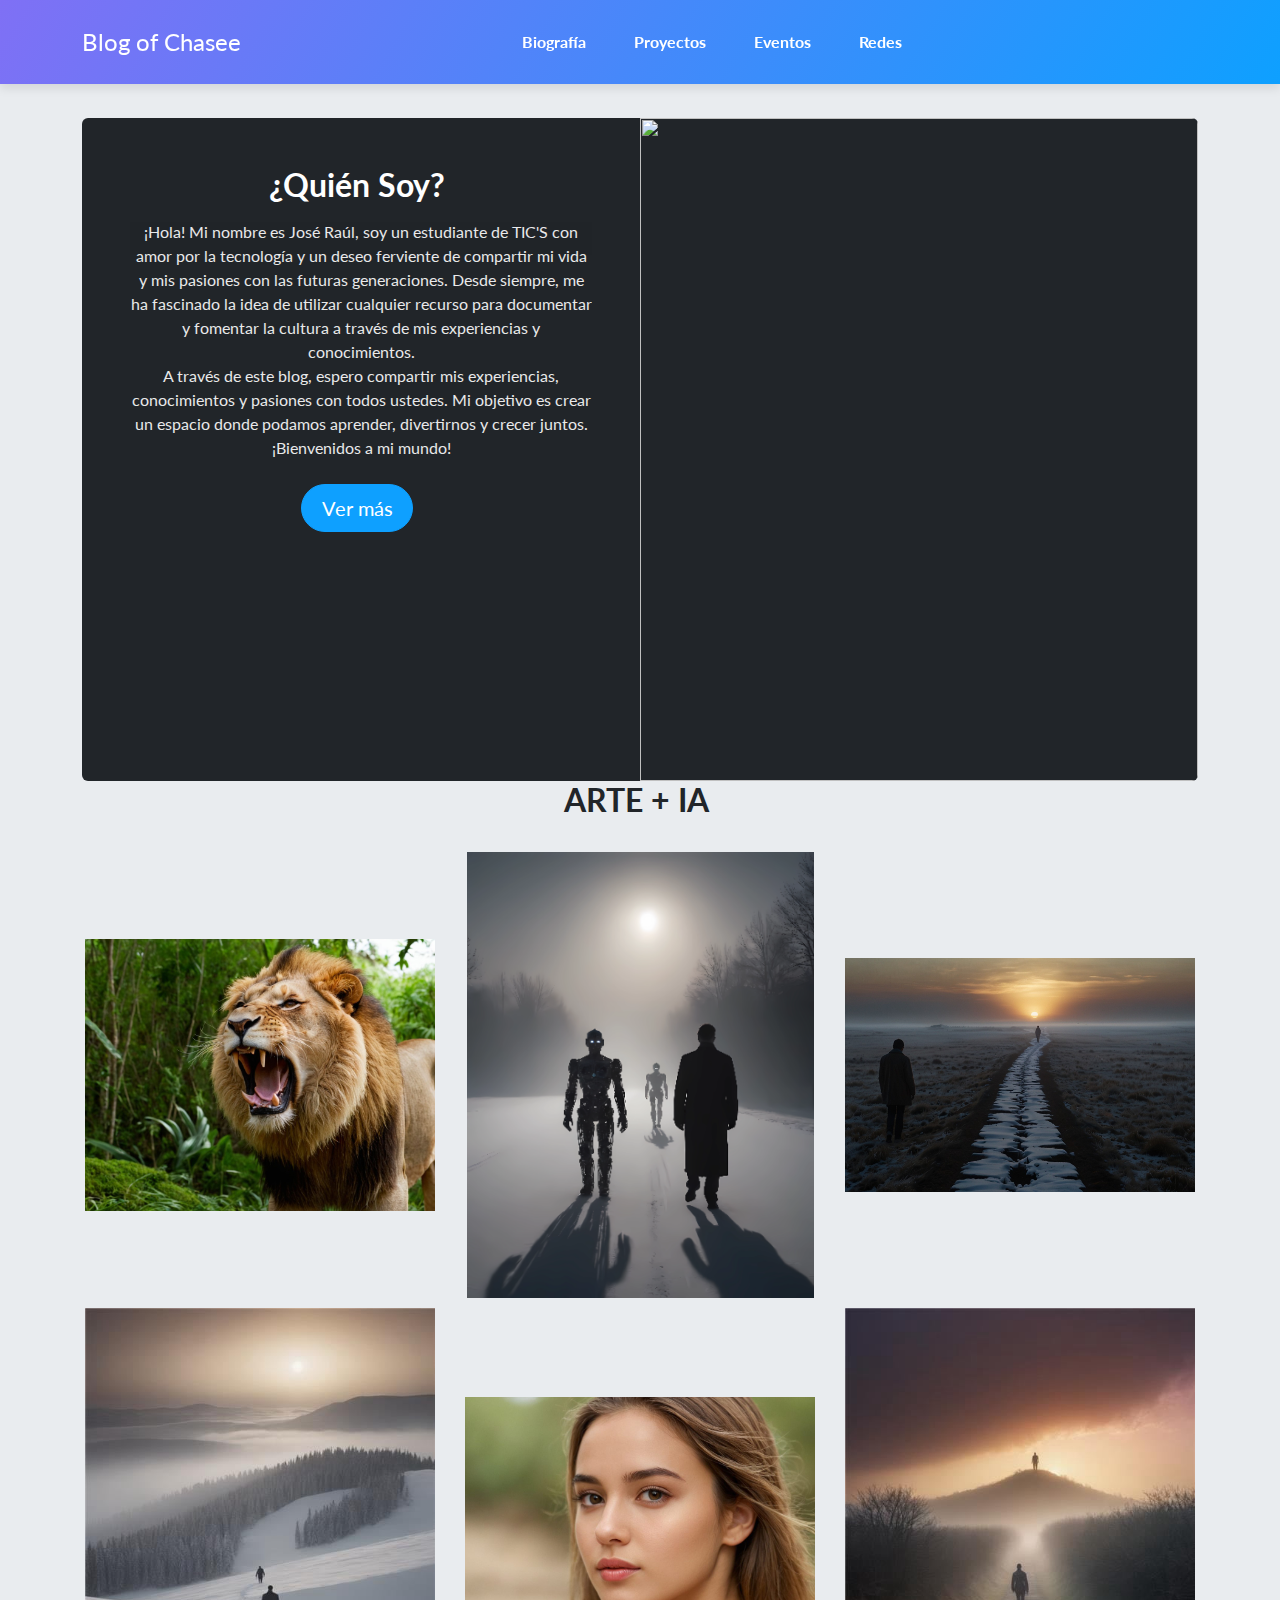
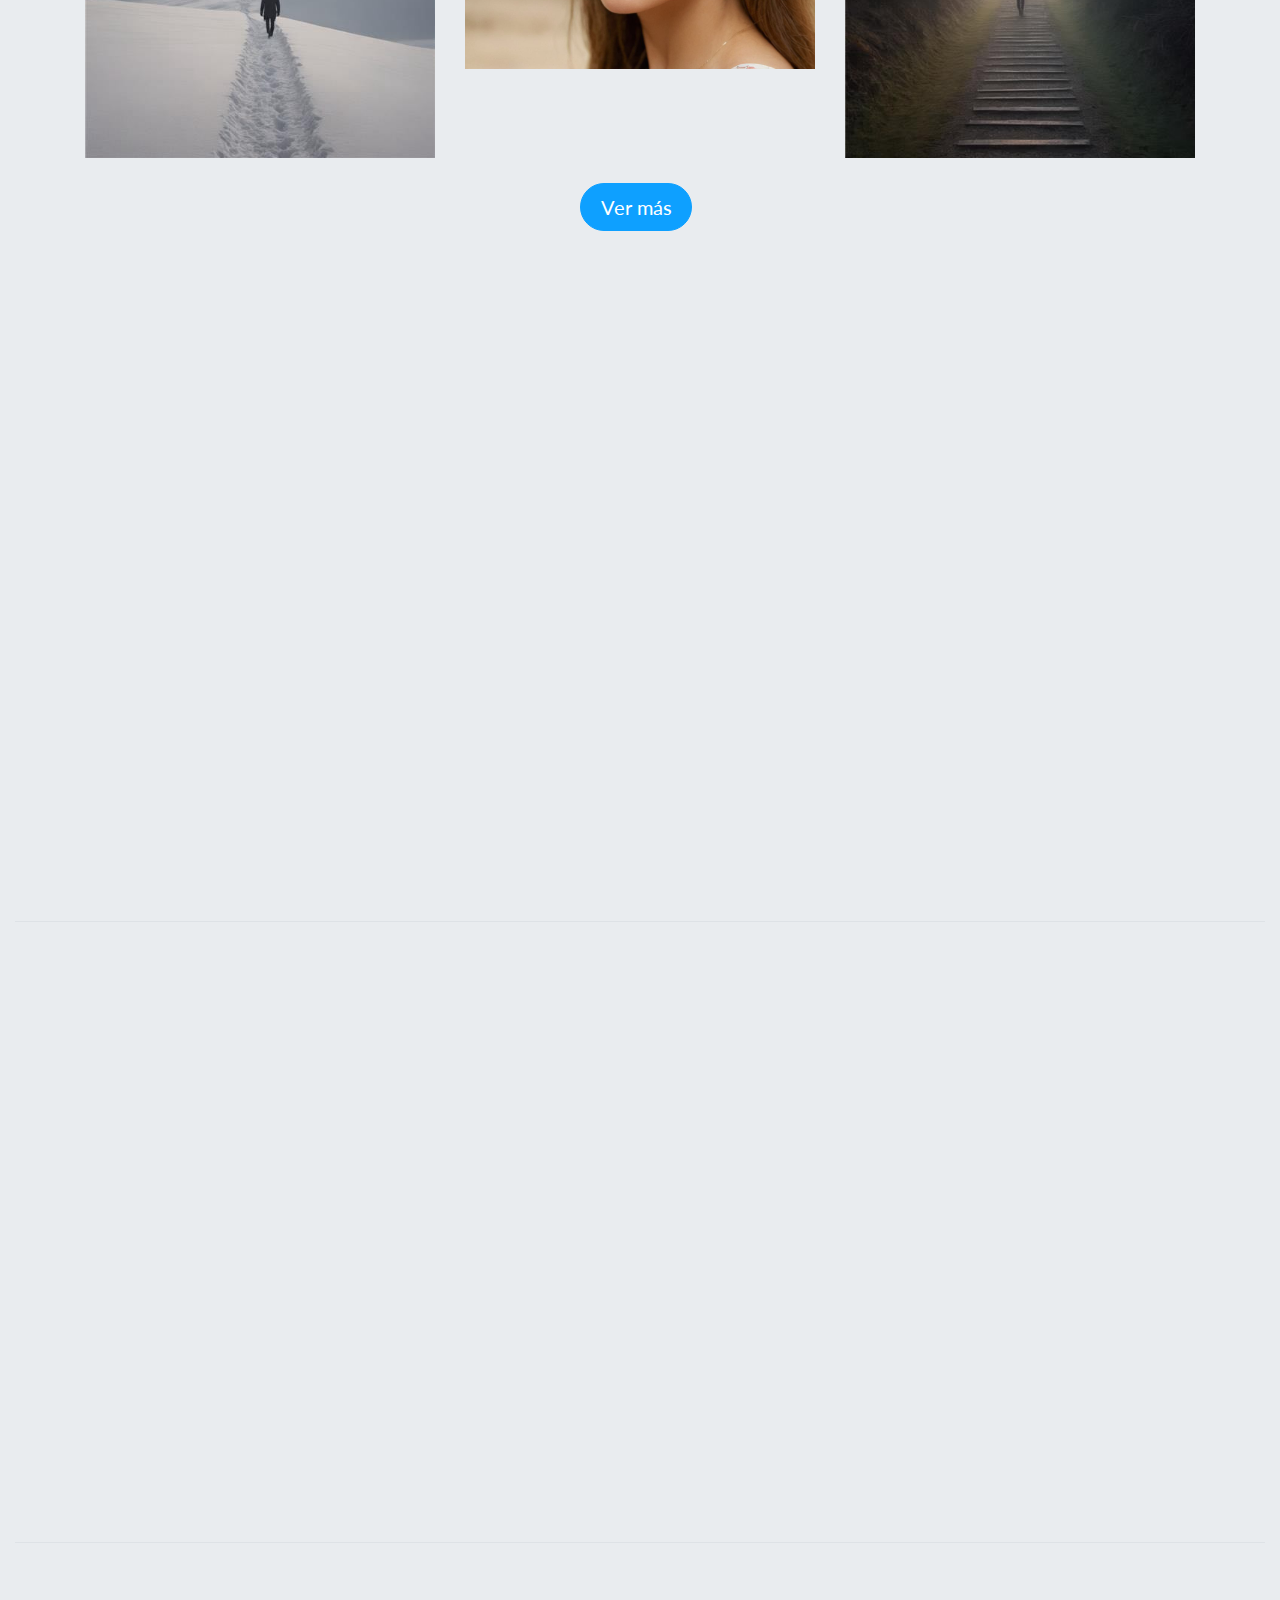
==== index.html @ acd4007b "cambios base" ====
<!DOCTYPE html>
<html data-bs-theme="light" style="--bs-light: #2a6fb4;--bs-light-rgb: 42,111,180;--bs-body-bg: var(--bs-secondary-bg);">

<head>
    <meta charset="utf-8">
    <meta name="viewport" content="width=device-width, initial-scale=1.0, shrink-to-fit=no">
    <title>Blog</title>
    <link rel="stylesheet" href="assets/bootstrap/css/bootstrap.min.css">
    <link rel="stylesheet" href="https://fonts.googleapis.com/css?family=Lato:300,400,700&amp;display=swap">
    <link rel="stylesheet" href="https://fonts.googleapis.com/css?family=ABeeZee&amp;display=swap">
    <link rel="stylesheet" href="assets/fonts/ionicons.min.css">
    <link rel="stylesheet" href="assets/css/bs-theme-overrides.css">
    <link rel="stylesheet" href="assets/css/aos.min.css">
    <link rel="stylesheet" href="assets/css/animate.min.css">
    <link rel="stylesheet" href="https://cdn.jsdelivr.net/gh/fancyapps/fancybox@3.5.2/dist/jquery.fancybox.min.css">
    <link rel="stylesheet" href="assets/css/Banner-Heading-Image-images.css">
    <link rel="stylesheet" href="assets/css/Basic-fancyBox-Gallery-v2.css">
    <link rel="stylesheet" href="assets/css/Bold-BS4-CSS-Image-Slider.css">
    <link rel="stylesheet" href="assets/css/Contact-Details-icons.css">
    <link rel="stylesheet" href="assets/css/pikaday.min.css">
</head>
<!--inicio -->
<body>
    <nav class="navbar navbar-expand-lg fixed-top portfolio-navbar gradient navbar-dark" data-bss-disabled-mobile="true" data-aos="fade-right" data-aos-duration="500" data-aos-delay="50">
        <div class="container"><a class="navbar-brand logo" href="index.html">Blog of Chasee</a><button data-bs-toggle="collapse" class="navbar-toggler" data-bs-target="#navbarNav"><span class="navbar-toggler-icon"></span></button>
            <div class="collapse navbar-collapse" id="navbarNav">
                <ul class="navbar-nav ms-auto">
                    <li class="nav-item"><a class="nav-link" href="index.html">Biografía</a></li>
                    <li class="nav-item"><a class="nav-link active" href="proyectos.html">Proyectos</a></li>
                    <li class="nav-item"><a class="nav-link" href="eventos.html">Eventos</a></li>
                    <li class="nav-item"><a class="nav-link" href="redes.html">Redes</a></li>
                </ul>
            </div>
        </div>
    </nav><!-- Start: Website Banner -->
    <section class="portfolio-block website" style="padding-top: 70px;">
        <!-- Start: Banner Heading Image -->
        <section class="py-4 py-xl-5">
            <div class="container center-content">
                <div class="bg-dark border rounded border-0 border-dark overflow-hidden">
                    <div class="row g-0">
                        <div class="col-md-6">
                            <div class="text-white p-4 p-md-5">
                                <h2 class="fw-bold text-white mb-3">¿Quién Soy?&nbsp;</h2>
                                <p class="mb-4">¡Hola! Mi nombre es José Raúl, soy un estudiante de TIC'S con amor por la tecnología y un deseo ferviente de compartir mi vida y mis pasiones con las futuras generaciones. Desde siempre, me ha fascinado la idea de utilizar cualquier recurso para documentar y fomentar la cultura a través de mis experiencias y conocimientos.<br>A través de este blog, espero compartir mis experiencias, conocimientos y pasiones con todos ustedes. Mi objetivo es crear un espacio donde podamos aprender, divertirnos y crecer juntos. ¡Bienvenidos a mi mundo!</p>
                                <div data-bss-hover-animate="shake" class="my-3 d-flex justify-content-center">
                                    <a class="btn btn-primary btn-lg pulse animated infinite me-2" role="button" href="bio_info.html">Ver más</a>
                                </div>
                            </div>
                        </div>
                        <div class="col-md-6 order-first order-md-last" style="min-height: 250px;"><img class="w-100 h-100 fit-cover" src="assets/img/ARBOL+YO.png" width="468" height="556"></div>
                    </div>
                </div>
            </div>
            <div class="container">
                <h2 class="text-center" style="margin-bottom: 28px;"><strong>ARTE + IA&nbsp;</strong></h2>
            </div>
            <!-- Start: Basic fancyBox Gallery v2 -->
            <div class="container">
                <div class="row fbox3">
                    <div class="col-sm-4 d-flex justify-content-center align-items-center"><a data-fancybox="gallery" data-caption="Leon" href="assets/img/avatars/leon.jpeg"><img class="img-fluid" data-bss-hover-animate="pulse" src="assets/img/avatars/leon.jpeg" alt="Hero Image Travel" width="420" height="327"></a></div>
                    <div class="col-sm-4 d-flex justify-content-center align-items-center"><a data-fancybox="gallery" data-caption="Hero Image Travel" href="assets/img/nature/imagen(1).png"><img class="img-fluid" data-bss-hover-animate="pulse" src="assets/img/nature/imagen(1).png" alt="Hero Image Travel" width="347" height="446"></a></div>
                    <div class="col-sm-4 d-flex justify-content-center align-items-center"><a data-fancybox="gallery" data-caption="Hero Image Travel" href="assets/img/nature/imagen.jpeg"><img class="img-fluid" data-bss-hover-animate="pulse" src="assets/img/nature/imagen.jpeg" alt="Hero Image Travel"></a></div>
                    <div class="col-sm-4 d-flex justify-content-center align-items-center"><a data-fancybox="gallery" data-caption="Hero Image Food" href="assets/img/photo1718400970.jpeg"><img class="img-fluid" data-bss-hover-animate="pulse" src="assets/img/avatars/photo1718400820.jpeg" alt="Hero Image Food" width="420" height="540"></a></div>
                    <div class="col-sm-4 d-flex justify-content-center align-items-center"><a data-fancybox="gallery" data-caption="Hero Image Music" href="assets/img/avatars/photo1718400762.jpeg"><img class="img-fluid" data-bss-hover-animate="pulse" src="assets/img/avatars/photo1718400762.jpeg" alt="Hero Image Music" width="420" height="327"></a></div>
                    <div class="col-sm-4 d-flex justify-content-center align-items-center"><a data-fancybox="gallery" data-caption="Hero Image Photography" href="assets/img/photo1718400970.jpeg"><img class="img-fluid" data-bss-hover-animate="pulse" src="assets/img/photo1718400970.jpeg" alt="Hero Image Photography" width="420" height="540"></a></div>
                </div>
            </div><!-- End: Basic fancyBox Gallery v2 -->
            <div class="text-center" style="margin-top: 20px;">
                <a class="btn btn-primary btn-lg me-2" role="button" data-bss-hover-animate="shake" href="https://www.instagram.com/iaplusart?igsh=MTlndzI5MTUxdTg4bw==">Ver más</a>
            </div>
            <div class="container" data-bss-disabled-mobile="true" data-aos="fade-right" data-aos-duration="500" data-aos-delay="50" style="padding-left: 0px;margin-bottom: 43px;margin-top: 8px;">
                <!-- Start: portfolio heading -->
                <div class="heading">
                    <h2 data-bss-disabled-mobile="true" data-aos="fade-right" data-aos-duration="500" style="padding-bottom: 0px;margin-bottom:66px;">Proyectos</h2>
                </div><!-- End: portfolio heading -->
                <div class="row justify-content-center">
                    <div class="col-12">
                        <ul class="nav justify-content-center" style="padding-left: 0;">
                            <li class="nav-item">
                                <a class="nav-link active" data-bss-disabled-mobile="true" data-aos="fade-right" data-aos-duration="500" data-aos-delay="50" href="construccion.html">UX</a>
                            </li>
                            <li class="nav-item">
                                <a class="nav-link" data-bss-disabled-mobile="true" data-aos="fade-right" data-aos-duration="500" data-aos-delay="100" href="proyectos.html">ALL</a>
                            </li>
                            <li class="nav-item">
                                <a class="nav-link" data-bss-disabled-mobile="true" data-aos="fade-right" data-aos-duration="500" data-aos-delay="150" href="#">Enlace</a>
                            </li>
                            <li class="nav-item">
                                <a class="nav-link" data-bss-disabled-mobile="true" data-aos="fade-right" data-aos-duration="500" data-aos-delay="200" href="#">HACKS</a>
                            </li>
                        </ul>
                    </div>
                </div>
                    <div class="col-12 col-md-9">
                        <div class="row">
                            <div class="col-6 col-lg-4 project-compact-grid">
                                <a href="https://devpost.com/software/connectidoc">
                                    <img class="img-fluid image scale-on-hover" src="assets/img/nature/Connec.jpeg" alt="Connec">
                                </a>
                            </div>
                            <div class="col-6 col-lg-4 project-sidebar-card">
                                <a href="https://www.figma.com/file/3DdO9BLGokVYGcnPQVCC98/CHECKDRIVE-PHONE?type=design&amp;node-id=251-7&amp;mode=design&amp;t=UqUrLLAylhP5iWne-0">
                                    <img class="img-fluid image scale-on-hover" src="assets/img/nature/Captura%20desde%202024-06-13%2011-41-27.png" alt="CHECKDRIVE">
                                </a>
                            </div>
                            <div class="col-6 col-lg-4 project-sidebar-card">
                                <a href="index.html">
                                    <img class="img-fluid image scale-on-hover" src="assets/img/nature/image(3).png" alt="Imagen 3">
                                </a>
                            </div>
                            <div class="col-6 col-lg-4 project-sidebar-card">
                                <a href="#">
                                    <img class="img-fluid image scale-on-hover" src="assets/img/nature/image.png" alt="Imagen">
                                </a>
                            </div>
                            <div class="col-6 col-lg-4 project-sidebar-card">
                                <a href="https://www.instagram.com/iaplusart?igsh=MTlndzI5MTUxdTg4bw==">
                                    <img class="img-fluid image scale-on-hover" src="assets/img/nature/photo1718302614.jpeg" alt="Instagram">
                                </a>
                            </div>
                            <div class="col-6 col-lg-4 project-sidebar-card">
                                <a href="https://www.youtube.com/channel/UCw7ueqrUio4N0t9x06O8-yg">
                                    <img class="img-fluid image scale-on-hover" src="assets/img/nature/Captura%20desde%202024-07-01%2014-47-10.png" alt="YouTube">
                                </a>
                            </div>
                        </div>
                    </div>
                </div>
            </div>
            <footer class="page-footer py-3 border-top" style="margin-top: 10px;">
                <h2 class="text-center" data-bss-disabled-mobile="true" data-aos="fade-right" data-aos-duration="500" data-aos-delay="50">
                    <strong>CERTIFICACIONES&nbsp;&nbsp;</strong>
                </h2>
                <div class="container">
                    <!-- Certificación 1 -->
                    <div class="work-experience">
                        <div class="item mb-4">
                            <div class="row">
                                <div class="col-md-6" data-aos="fade-right" data-aos-duration="500" data-aos-delay="50">
                                    <h3><a href="https://www.coursera.org/professional-certificates/diseno-de-experiencia-del-usuario-ux-de-google">User Experience Design (UX) Google</a></h3>
                                    <span class="badge rounded-pill bg-success pulse animated infinite" style="background: linear-gradient(#f9d616 57%, white 100%); font-size: 27px;">
                                        <a href="https://error404chasse.netlify.app" style="color: white;">Certificado</a>
                                    </span>
                                </div>
                                <div class="col-md-6" data-aos="fade-right" data-aos-duration="500" data-aos-delay="100">
                                    <span class="text-muted period">En proceso</span>
                                </div>
                            </div>
                        </div>
                    </div>
            
                    <!-- Certificación 2 -->
                    <div class="work-experience">
                        <div class="item mb-4">
                            <div class="row">
                                <div class="col-md-6" data-aos="fade-right" data-aos-duration="500" data-aos-delay="100">
                                    <h3><a href="https://mvp.microsoft.com/studentambassadors">Microsoft Learn Student Ambassadors</a></h3>
                                    <span class="badge rounded-pill bg-success pulse animated infinite" style="background: linear-gradient(#f9d616 57%, white 100%); font-size: 27px;">
                                        <a href="https://error404chasse.netlify.app" style="color: white;">Certificado</a>
                                    </span>
                                </div>
                                <div class="col-md-6" data-aos="fade-right" data-aos-duration="500" data-aos-delay="150">
                                    <span class="text-muted period">En proceso</span>
                                </div>
                            </div>
                        </div>
                    </div>
            
                    <!-- Certificación 3 -->
                    <div class="work-experience">
                        <div class="item mb-4">
                            <div class="row">
                                <div class="col-md-6" data-aos="fade-right" data-aos-duration="500" data-aos-delay="150">
                                    <h3><a href="Vive.html" style="color: black;">Inteligencia + Arte</a></h3>
                                    <span class="badge rounded-pill bg-success pulse animated infinite" style="background: linear-gradient(#f96302 57%, #f9603a 57%, white 100%); font-size: 27px;">
                                        <a href="#" style="color: white;">Certificado</a>
                                    </span>
                                </div>
                                <div class="col-md-6" data-aos="fade-right" data-aos-duration="500" data-aos-delay="200">
                                    <span class="text-muted period">En camino</span>
                                </div>
                            </div>
                        </div>
                    </div>
            
                    <!-- Educación -->
                    <div class="education">
                        <div class="item mb-4">
                            <div class="row">
                                <div class="col-md-6" data-aos="fade-right" data-aos-duration="500" data-aos-delay="200">
                                    <h3><a href="https://error404chasse.netlify.app" style="color: black;">Curso Práctico de ANN</a></h3>
                                    <span class="badge rounded-pill bg-success pulse animated infinite" style="background: linear-gradient(#f96302 57%, #f9603a 57%, white 100%); font-size: 27px;">
                                        <a href="https://error404chasse.netlify.app" style="color: white;">Certificado</a>
                                    </span>
                                </div>
                                <div class="col-md-6" data-aos="fade-right" data-aos-duration="500" data-aos-delay="250">
                                    <span class="text-muted period">En camino</span>
                                </div>
                            </div>
                        </div>
            
                        <!-- Curso finalizado -->
                        <div class="item mb-4">
                            <div class="row">
                                <div class="col-md-6" data-aos="fade-right" data-aos-duration="500" data-aos-delay="250">
                                    <h3><a href="https://error404chasse.netlify.app" style="color: black;">Principios de Programación Alura Latam</a></h3>
                                    <span class="badge rounded-pill bg-success pulse animated infinite" style="background: linear-gradient(#009977 57%, white 100%); font-size: 27px;">
                                        <a href="#" style="color: white;">Certificado</a>
                                    </span>
                                </div>
                                <div class="col-md-6" data-aos="fade-right" data-aos-duration="500" data-aos-delay="300">
                                    <span class="text-muted period">Concluido</span>
                                </div>
                            </div>
                        </div>
                    </div>
                </div>
                <footer class="page-footer py-3 border-top">
                    <div class="container my-4" data-aos="fade" data-aos-duration="200" data-aos-delay="50">
                        <div class="links">
                            <a data-aos="fade-down" data-aos-duration="200" data-aos-delay="50" href="index.html">Sobre mí</a>
                            <a data-aos="fade-down" data-aos-duration="250" data-aos-delay="100" href="bio_info.html">Contáctame</a>
                            <a data-aos="fade-down" data-aos-duration="300" data-aos-delay="150" href="proyectos.html">Proyectos</a>
                        </div>
                        <div class="social-icons">
                            <a class="me-3" href="https://www.facebook.com/profile.php?id=61554865336016&mibextid=LQQJ4d"><i class="icon ion-social-facebook"></i></a>
                            <a class="me-3" href="https://www.instagram.com/joseraul__?igsh=MTJjY3NqOG04ZWRveQ%3D%3D&utm_source=qr"><i class="icon ion-social-instagram-outline"></i></a>
                            <a class="me-3" href="https://www.linkedin.com/in/jos%C3%A9-ra%C3%BAl-programador?utm_source=share&utm_campaign=share_via&utm_content=profile&utm_medium=ios_app"><i class="icon ion-social-linkedin-outline"></i></a>
                        </div>
                    </div>
                </footer>    
        </section><!-- End: Banner Heading Image -->
        <script src="assets/bootstrap/js/bootstrap.min.js"></script>
        <script src="assets/js/aos.min.js"></script>
        <script src="assets/js/bs-init.js"></script>
        <script src="https://cdn.jsdelivr.net/gh/fancyapps/fancybox@3.5.2/dist/jquery.fancybox.min.js" defer></script>
        <script src="assets/js/theme.js"></script>
</body>

</html>
---- assets/css/bs-theme-overrides.css ----
:root, [data-bs-theme=light] {
  --bs-focus-ring-opacity: 0;
}
---- assets/css/Banner-Heading-Image-images.css ----
.fit-cover {
  object-fit: cover;
}

.center-content {
  display: flex;
  justify-content: center;
  align-items: center;
  flex-direction: column;
  text-align: center;
}

.navbar-nav {
  justify-content: center;
  width: 100%;
}

.portfolio-block {
  padding: 0 15px;
  margin: 0 auto;
}

.fbox3 .col-sm-4 {
  padding: 15px;
}

.project-sidebar-card,
.project-compact-grid {
  margin-bottom: 20px;
}
.social-icons a {
  display: flex;
  justify-content: center;
  align-items: center;
  width: 40px; /* Ajusta según sea necesario */
  height: 40px; /* Ajusta según sea necesario */
  border-radius: 50%; /* Círculo */
  background-color: rgba(0, 126, 252, 0.1); /* Fondo opcional */
  margin: 0 5px; /* Espaciado entre íconos */
}

.social-icons a:hover {
  background-color: rgba(0, 126, 252, 0.2); /* Efecto hover opcional */
}

.work-experience .row {
  display: flex;
  justify-content: center;
  align-items: center;
}

footer .links a {
  margin: 0 10px;
}

.avatar {
  background-position: center;
  background-size: cover;
  width: 100px;
  height: 100px;
  margin: 10px auto;
}

@media (min-width: 768px) {
  .center-content {
      flex-direction: row;
  }

  .work-experience .row {
      flex-direction: row;
  }
}
---- assets/css/Bold-BS4-CSS-Image-Slider.css ----
* {
  margin: 0;
  padding: 0;
}

.accordian {
  width: 805px;
  height: 320px;
  overflow: hidden;
  margin: 100px auto;
  box-shadow: 0 0 10px 1px rgba(0, 0, 0, 0.35);
  -webkit-box-shadow: 0 0 10px 1px rgba(0, 0, 0, 0.35);
  -moz-box-shadow: 0 0 10px 1px rgba(0, 0, 0, 0.35);
}

.accordian ul {
  width: 1200px;
}

.accordian li {
  position: relative;
  display: block;
  width: 160px;
  float: left;
  border-left: 1px solid #888;
  box-shadow: 0 0 25px 10px rgba(0, 0, 0, 0.5);
  -webkit-box-shadow: 0 0 25px 10px rgba(0, 0, 0, 0.5);
  -moz-box-shadow: 0 0 25px 10px rgba(0, 0, 0, 0.5);
  transition: all 0.5s;
  -webkit-transition: all 0.5s;
  -moz-transition: all 0.5s;
}

.accordian ul:hover li {
  width: 40px;
}

.accordian ul li:hover {
  width: 640px;
}

.accordian li img {
  display: block;
}

.image_title {
  background: rgba(0, 0, 0, 0.4);
  position: absolute;
  left: 0;
  bottom: 0;
  width: 640px;
  height: 60px;
}
---- assets/css/Contact-Details-icons.css ----
.bs-icon {
  --bs-icon-size: .75rem;
  display: flex;
  flex-shrink: 0;
  justify-content: center;
  align-items: center;
  font-size: var(--bs-icon-size);
  width: calc(var(--bs-icon-size) * 2);
  height: calc(var(--bs-icon-size) * 2);
  color: var(--bs-primary);
}

.bs-icon-xs {
  --bs-icon-size: 1rem;
  width: calc(var(--bs-icon-size) * 1.5);
  height: calc(var(--bs-icon-size) * 1.5);
}

.bs-icon-sm {
  --bs-icon-size: 1rem;
}

.bs-icon-md {
  --bs-icon-size: 1.5rem;
}

.bs-icon-lg {
  --bs-icon-size: 2rem;
}

.bs-icon-xl {
  --bs-icon-size: 2.5rem;
}

.bs-icon.bs-icon-primary {
  color: var(--bs-white);
  background: var(--bs-primary);
}

.bs-icon.bs-icon-primary-light {
  color: var(--bs-primary);
  background: rgba(var(--bs-primary-rgb), .2);
}

.bs-icon.bs-icon-semi-white {
  color: var(--bs-primary);
  background: rgba(255, 255, 255, .5);
}

.bs-icon.bs-icon-rounded {
  border-radius: .5rem;
}

.bs-icon.bs-icon-circle {
  border-radius: 50%;
}
---- assets/css/pikaday.min.css ----
/* !
 * Pikaday
 * Copyright © 2014 David Bushell | BSD & MIT license | http://dbushell.com/ */

.pika-single {
  z-index: 9999;
  display: block;
  position: relative;
  color: #333;
  background: #fff;
  border: 1px solid #ccc;
  border-bottom-color: #bbb;
  font-family: "Helvetica Neue",Helvetica,Arial,sans-serif;
}

.pika-single:after, .pika-single:before {
  content: " ";
  display: table;
}

.pika-single:after {
  clear: both;
}

.pika-single.is-hidden {
  display: none;
}

.pika-single.is-bound {
  position: absolute;
  box-shadow: 0 5px 15px -5px rgba(0,0,0,.5);
}

.pika-lendar {
  float: left;
  width: 240px;
  margin: 8px;
}

.pika-title {
  position: relative;
  text-align: center;
}

.pika-label {
  display: inline-block;
  position: relative;
  z-index: 9999;
  overflow: hidden;
  margin: 0;
  padding: 5px 3px;
  font-size: 14px;
  line-height: 20px;
  font-weight: 700;
  background-color: #fff;
}

.pika-title select {
  cursor: pointer;
  position: absolute;
  z-index: 9998;
  margin: 0;
  left: 0;
  top: 5px;
  opacity: 0;
}

.pika-next, .pika-prev {
  display: block;
  cursor: pointer;
  position: relative;
  outline: 0;
  border: 0;
  padding: 0;
  width: 20px;
  height: 30px;
  text-indent: 20px;
  white-space: nowrap;
  overflow: hidden;
  background-color: transparent;
  background-position: center center;
  background-repeat: no-repeat;
  background-size: 75% 75%;
  opacity: .5;
}

.pika-next:hover, .pika-prev:hover {
  opacity: 1;
}

.is-rtl .pika-next, .pika-prev {
  float: left;
  background-image: url([data-uri]);
}

.is-rtl .pika-prev, .pika-next {
  float: right;
  background-image: url([data-uri]);
}

.pika-next.is-disabled, .pika-prev.is-disabled {
  cursor: default;
  opacity: .2;
}

.pika-select {
  display: inline-block;
}

.pika-table {
  width: 100%;
  border-collapse: collapse;
  border-spacing: 0;
  border: 0;
}

.pika-table td, .pika-table th {
  width: 14.285714285714286%;
  padding: 0;
}

.pika-table th {
  color: #999;
  font-size: 12px;
  line-height: 25px;
  font-weight: 700;
  text-align: center;
}

.pika-button {
  cursor: pointer;
  display: block;
  box-sizing: border-box;
  -moz-box-sizing: border-box;
  outline: 0;
  border: 0;
  margin: 0;
  width: 100%;
  padding: 5px;
  color: #666;
  font-size: 12px;
  line-height: 15px;
  text-align: right;
  background: #f5f5f5;
}

.pika-week {
  font-size: 11px;
  color: #999;
}

.is-today .pika-button {
  color: #3af;
  font-weight: 700;
}

.has-event .pika-button, .is-selected .pika-button {
  color: #fff;
  font-weight: 700;
  background: #3af;
  box-shadow: inset 0 1px 3px #178fe5;
  border-radius: 3px;
}

.has-event .pika-button {
  background: #005da9;
  box-shadow: inset 0 1px 3px #0076c9;
}

.is-disabled .pika-button, .is-inrange .pika-button {
  background: #d5e9f7;
}

.is-startrange .pika-button {
  color: #fff;
  background: #6cb31d;
  box-shadow: none;
  border-radius: 3px;
}

.is-endrange .pika-button {
  color: #fff;
  background: #3af;
  box-shadow: none;
  border-radius: 3px;
}

.is-disabled .pika-button {
  pointer-events: none;
  cursor: default;
  color: #999;
  opacity: .3;
}

.is-outside-current-month .pika-button {
  color: #999;
  opacity: .3;
}

.is-selection-disabled {
  pointer-events: none;
  cursor: default;
}

.pika-button:hover, .pika-row.pick-whole-week:hover .pika-button {
  color: #fff;
  background: #ff8000;
  box-shadow: none;
  border-radius: 3px;
}

.pika-table abbr {
  border-bottom: none;
  cursor: help;
}

/* # sourceMappingURL=pikaday.min.css.map */

.page-footer .links a {
  font-size: 1.2rem;
}

.portfolio-block.cv .group .item {
  border-bottom: 1px solid var(--bs-dark-bg-subtle);
}
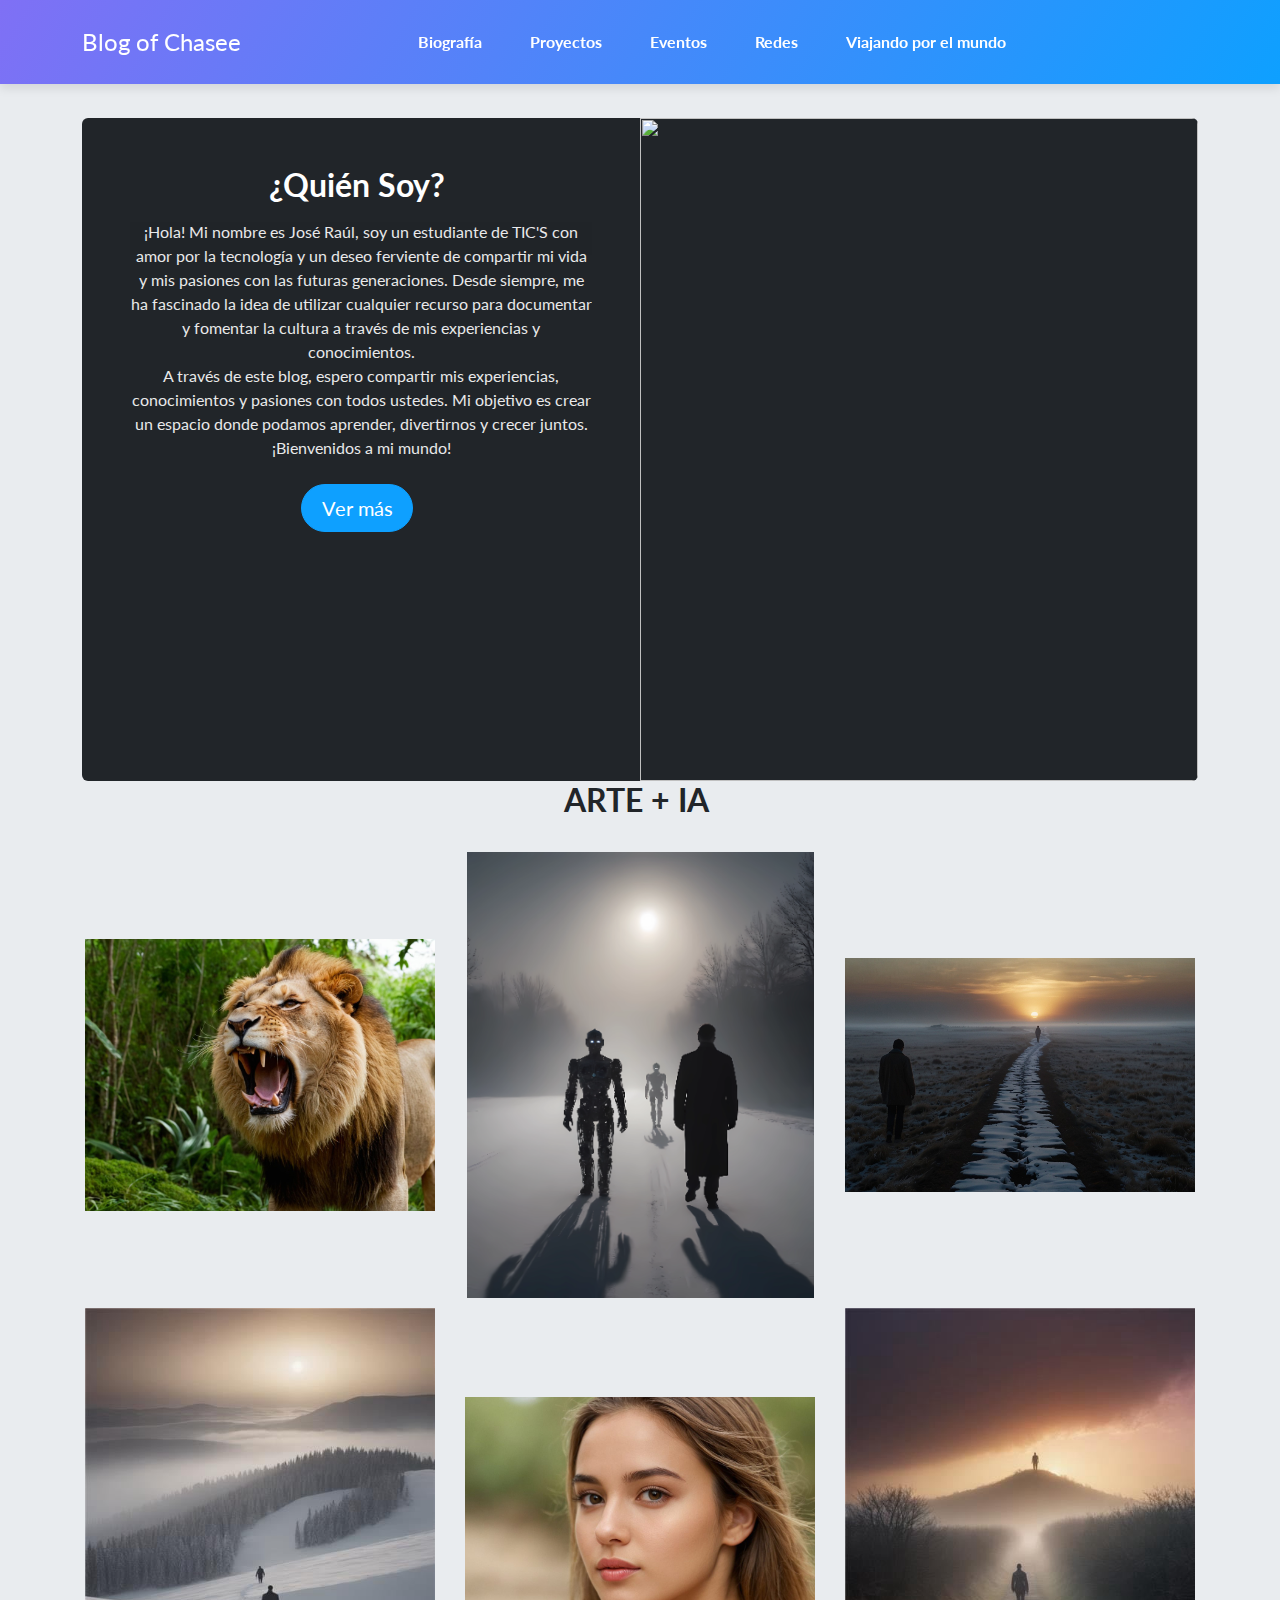
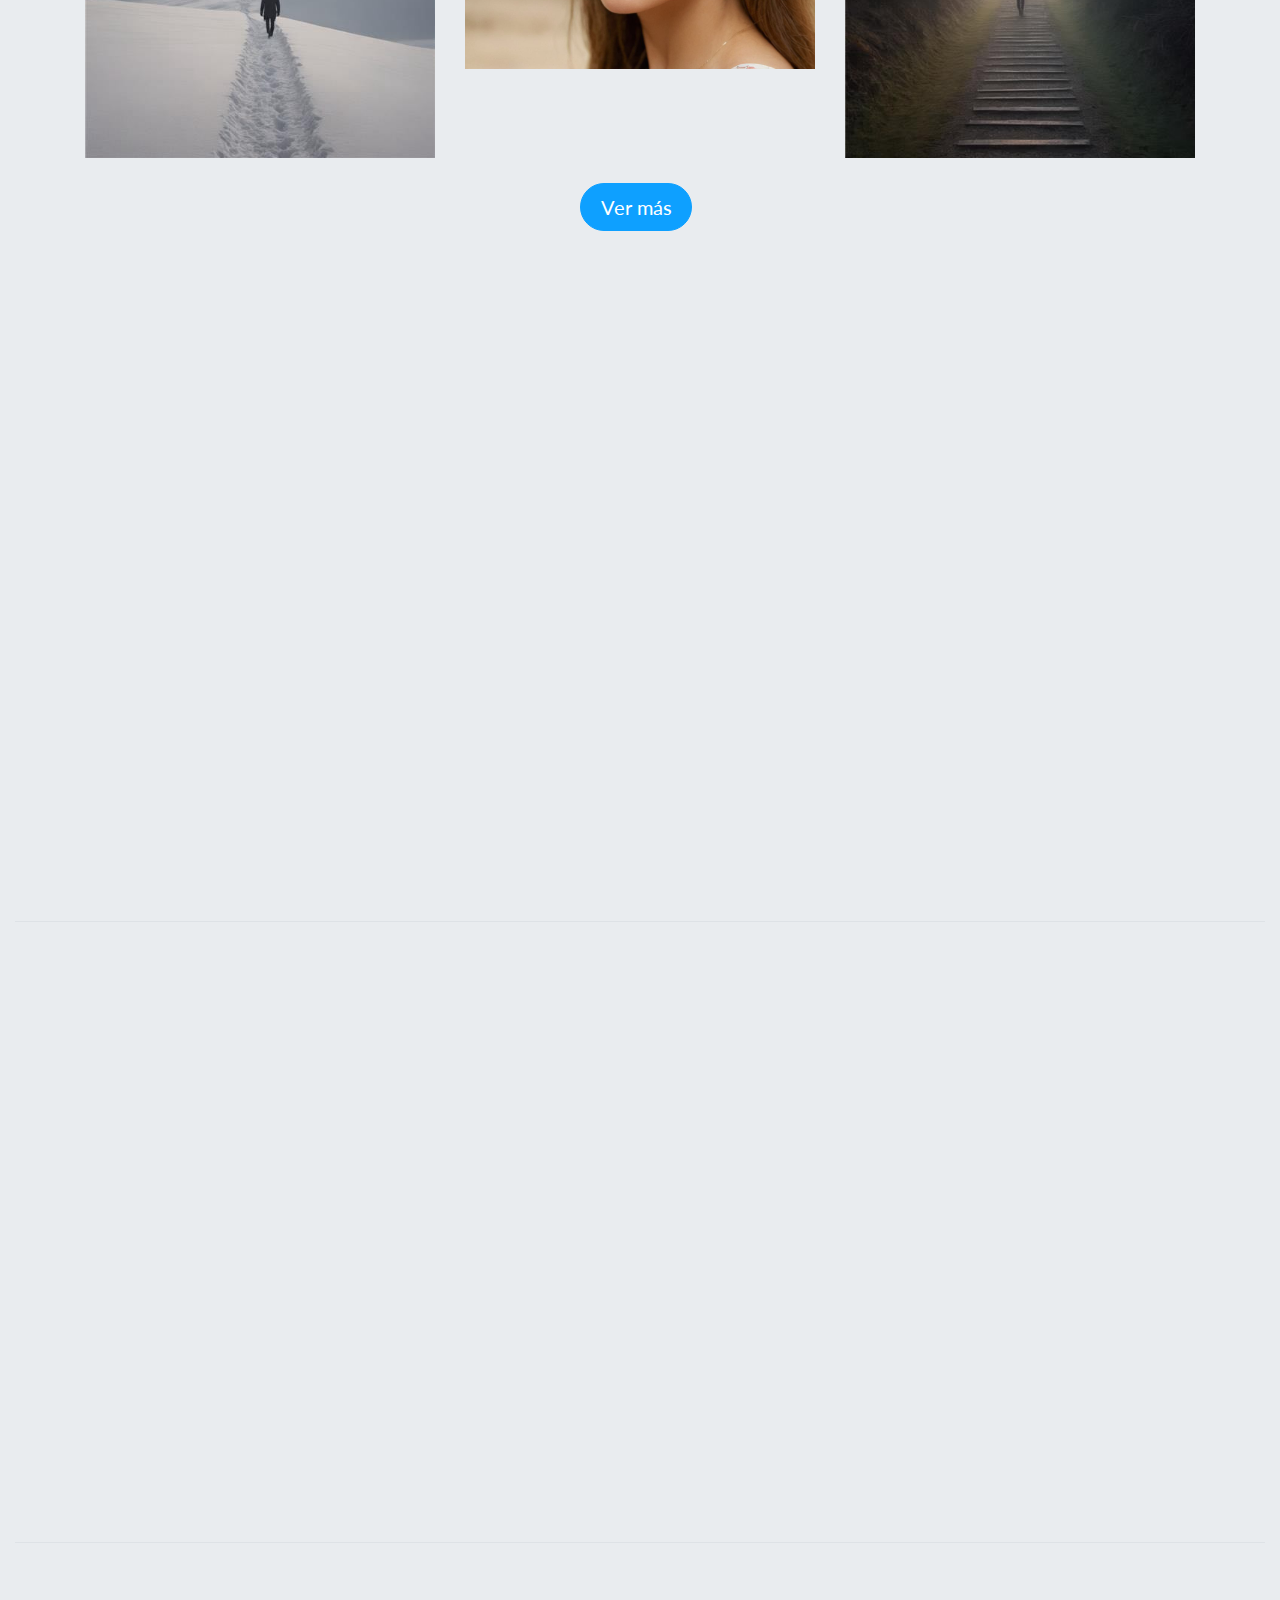
==== commit 67054fe0: "FOTOS PENDIENTES" ====
--- a/index.html
+++ b/index.html
@@ -21,8 +21,25 @@
 </head>
 <!--inicio -->
 <body>
-    <nav class="navbar navbar-expand-lg fixed-top portfolio-navbar gradient navbar-dark" data-bss-disabled-mobile="true" data-aos="fade-right" data-aos-duration="500" data-aos-delay="50">
-        <div class="container"><a class="navbar-brand logo" href="index.html">Blog of Chasee</a><button data-bs-toggle="collapse" class="navbar-toggler" data-bs-target="#navbarNav"><span class="navbar-toggler-icon"></span></button>
+    <nav class="navbar navbar-expand-lg fixed-top portfolio-navbar gradient navbar-dark" data-aos="fade-right" data-aos-duration="500" data-aos-delay="50">
+		<div class="container">
+			<a class="navbar-brand logo" href="index.html">Blog of Chasee</a>
+			<button class="navbar-toggler" data-bs-toggle="collapse" data-bs-target="#navbarNav">
+				<span class="navbar-toggler-icon"></span>
+			</button>
+			<div class="collapse navbar-collapse" id="navbarNav">
+				<ul class="navbar-nav ms-auto">
+					<li class="nav-item"><a class="nav-link" href="index.html">Biografía</a></li>
+					<li class="nav-item"><a class="nav-link" href="proyectos.html">Proyectos</a></li>
+					<li class="nav-item"><a class="nav-link" href="eventos.html">Eventos</a></li>
+					<li class="nav-item"><a class="nav-link active" href="redes.html">Redes</a></li>
+                    <li class="nav-item"><a class="nav-link active" href="viaje.html">Viajando por el mundo</a></li>
+
+				</ul>
+			</div>
+		</div>
+	</nav>
+    
             <div class="collapse navbar-collapse" id="navbarNav">
                 <ul class="navbar-nav ms-auto">
                     <li class="nav-item"><a class="nav-link" href="index.html">Biografía</a></li>
@@ -236,6 +253,5 @@
         <script src="assets/js/bs-init.js"></script>
         <script src="https://cdn.jsdelivr.net/gh/fancyapps/fancybox@3.5.2/dist/jquery.fancybox.min.js" defer></script>
         <script src="assets/js/theme.js"></script>
-</body>
-
-</html>+    </body>
+    </html>
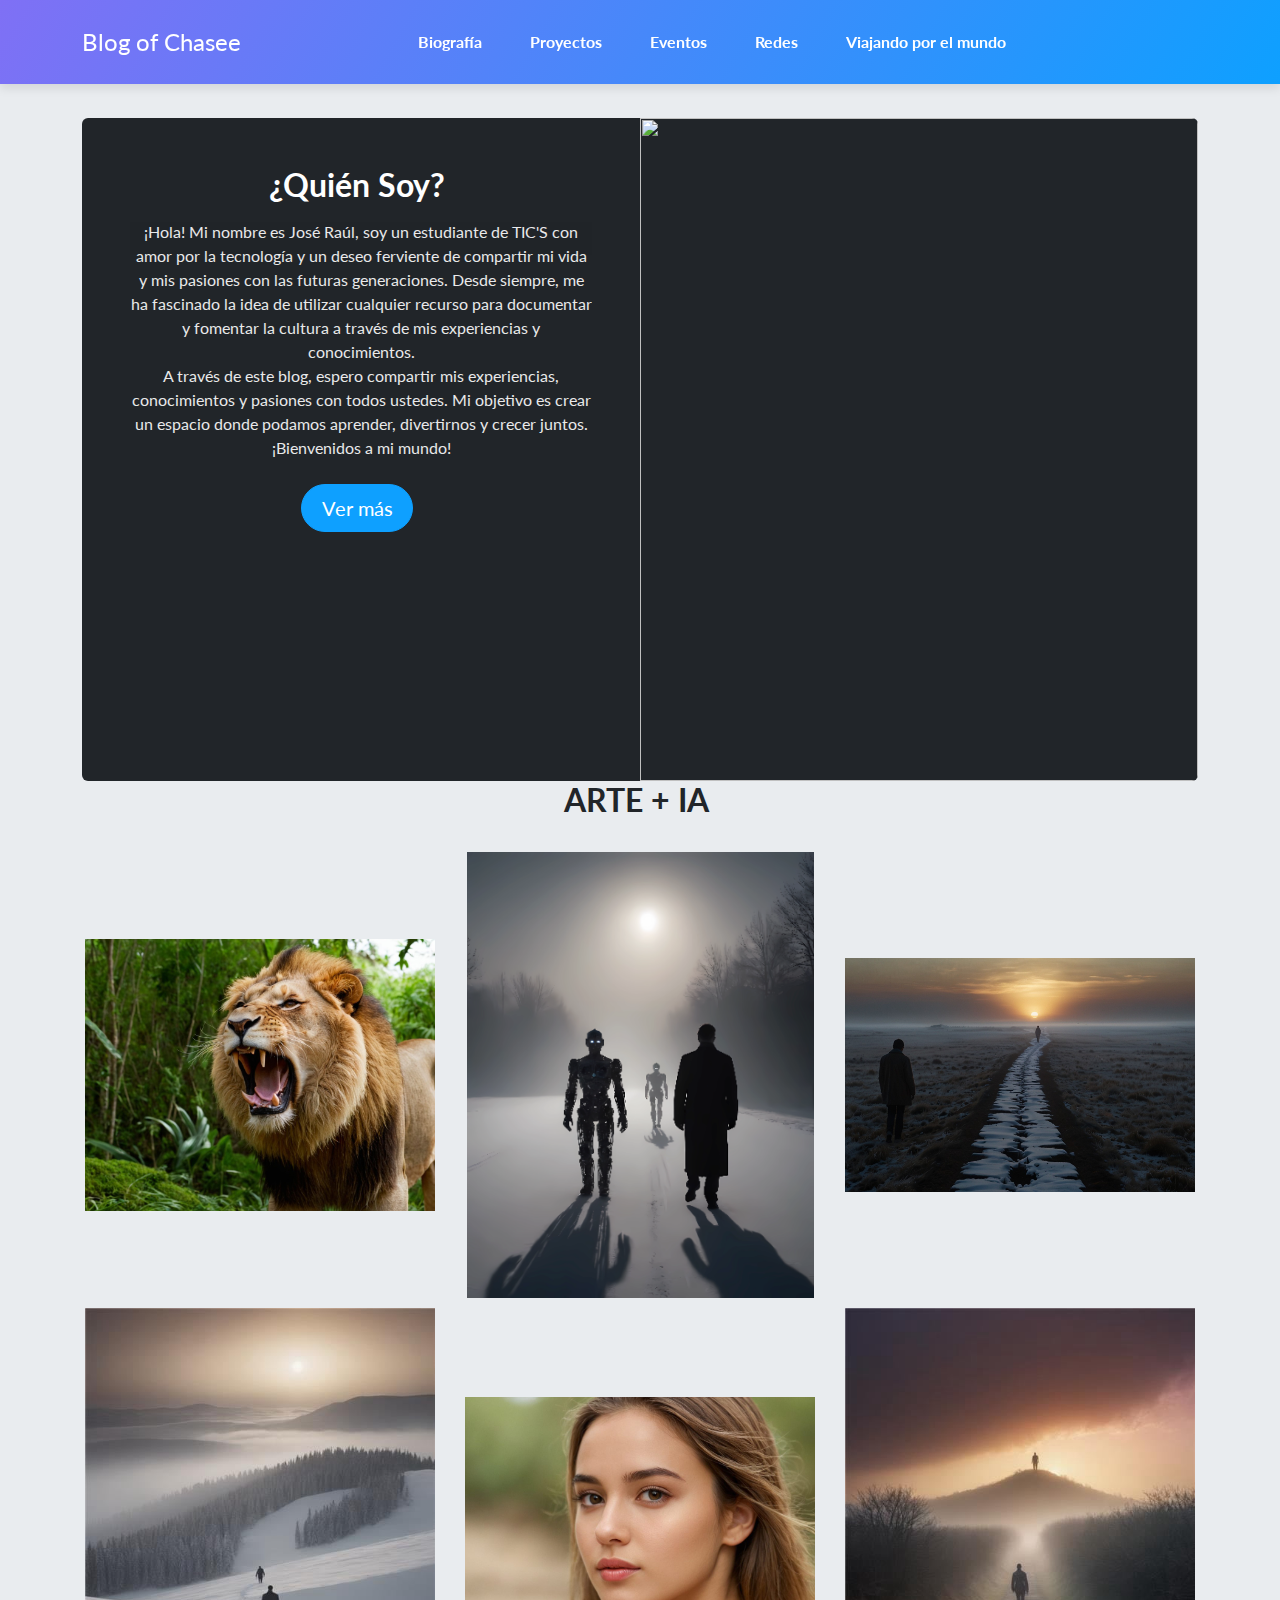
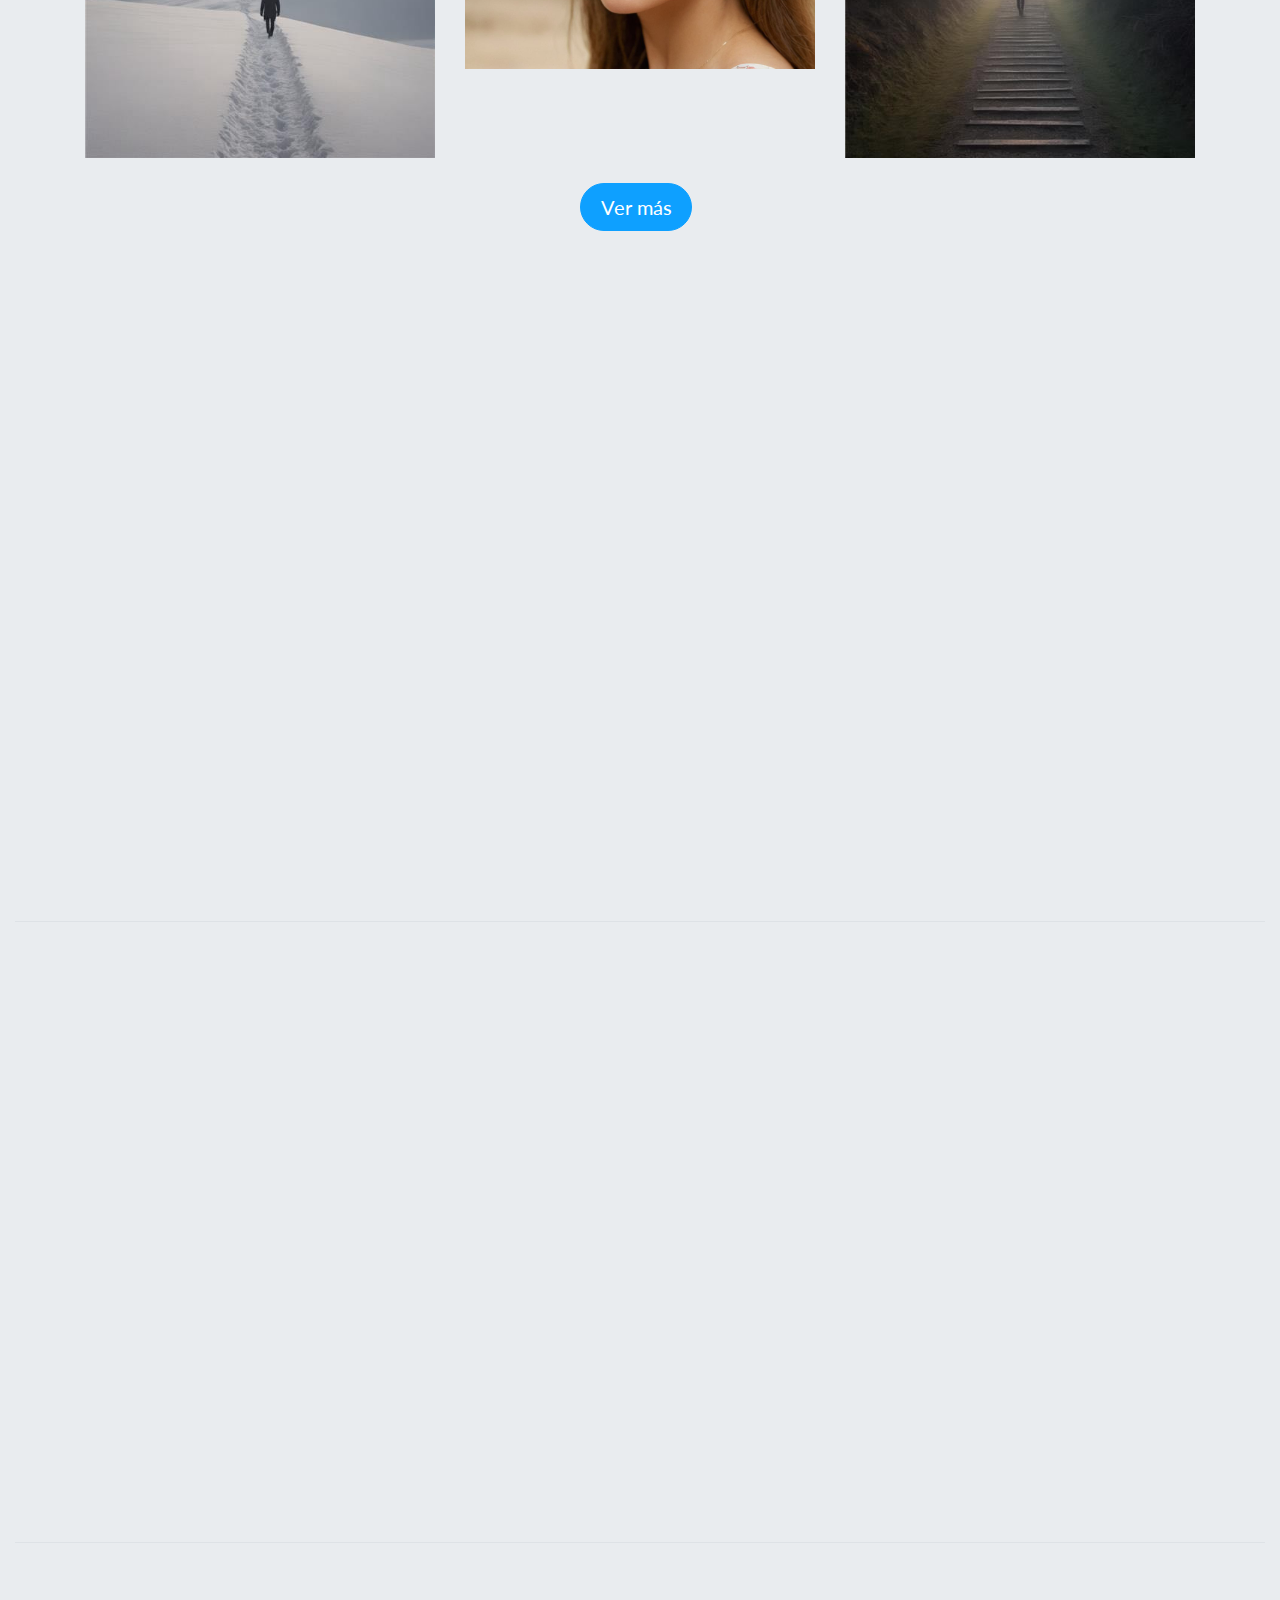
==== commit 73f34e17: "actual" ====
--- a/index.html
+++ b/index.html
@@ -33,7 +33,7 @@
 					<li class="nav-item"><a class="nav-link" href="proyectos.html">Proyectos</a></li>
 					<li class="nav-item"><a class="nav-link" href="eventos.html">Eventos</a></li>
 					<li class="nav-item"><a class="nav-link active" href="redes.html">Redes</a></li>
-                    <li class="nav-item"><a class="nav-link active" href="viaje.html">Viajando por el mundo</a></li>
+                    <li class="nav-item"><a class="nav-link active" href="https://pagehold.netlify.app">Viajando por el mundo</a></li>
 
 				</ul>
 			</div>
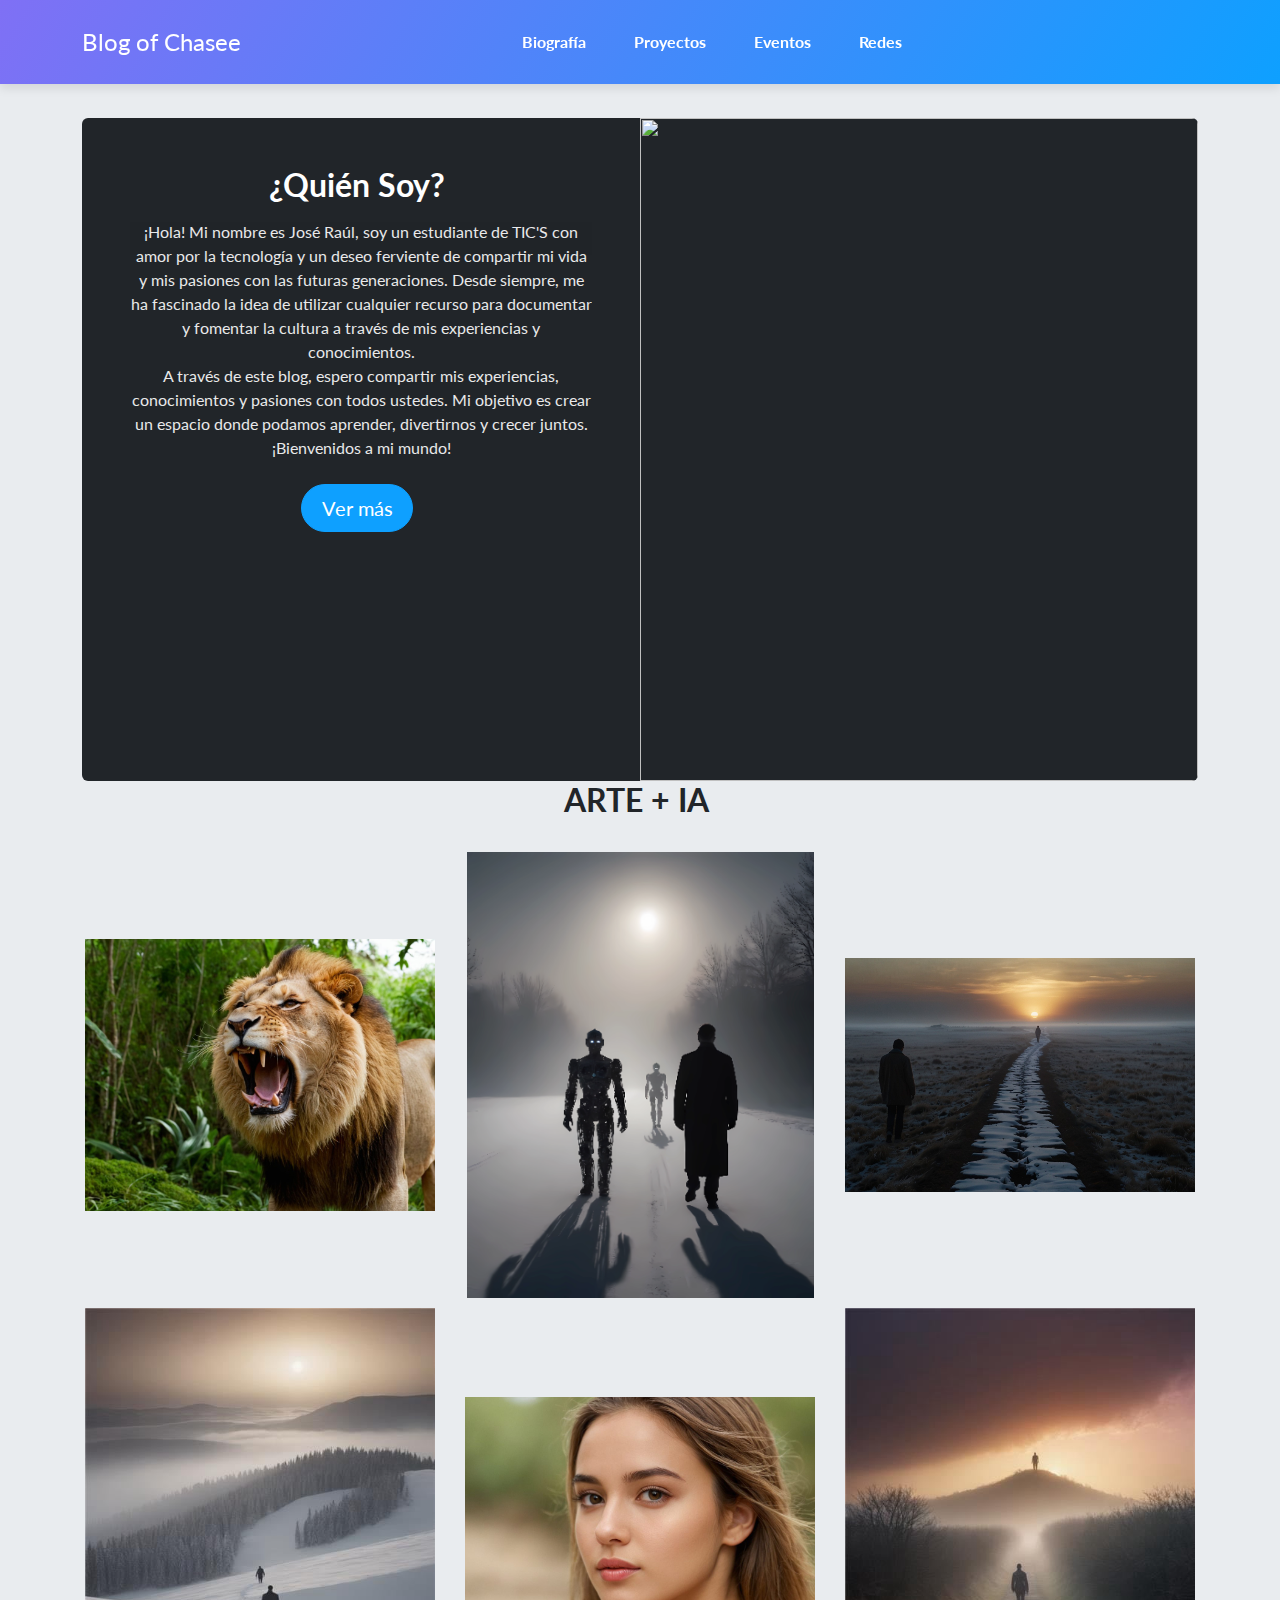
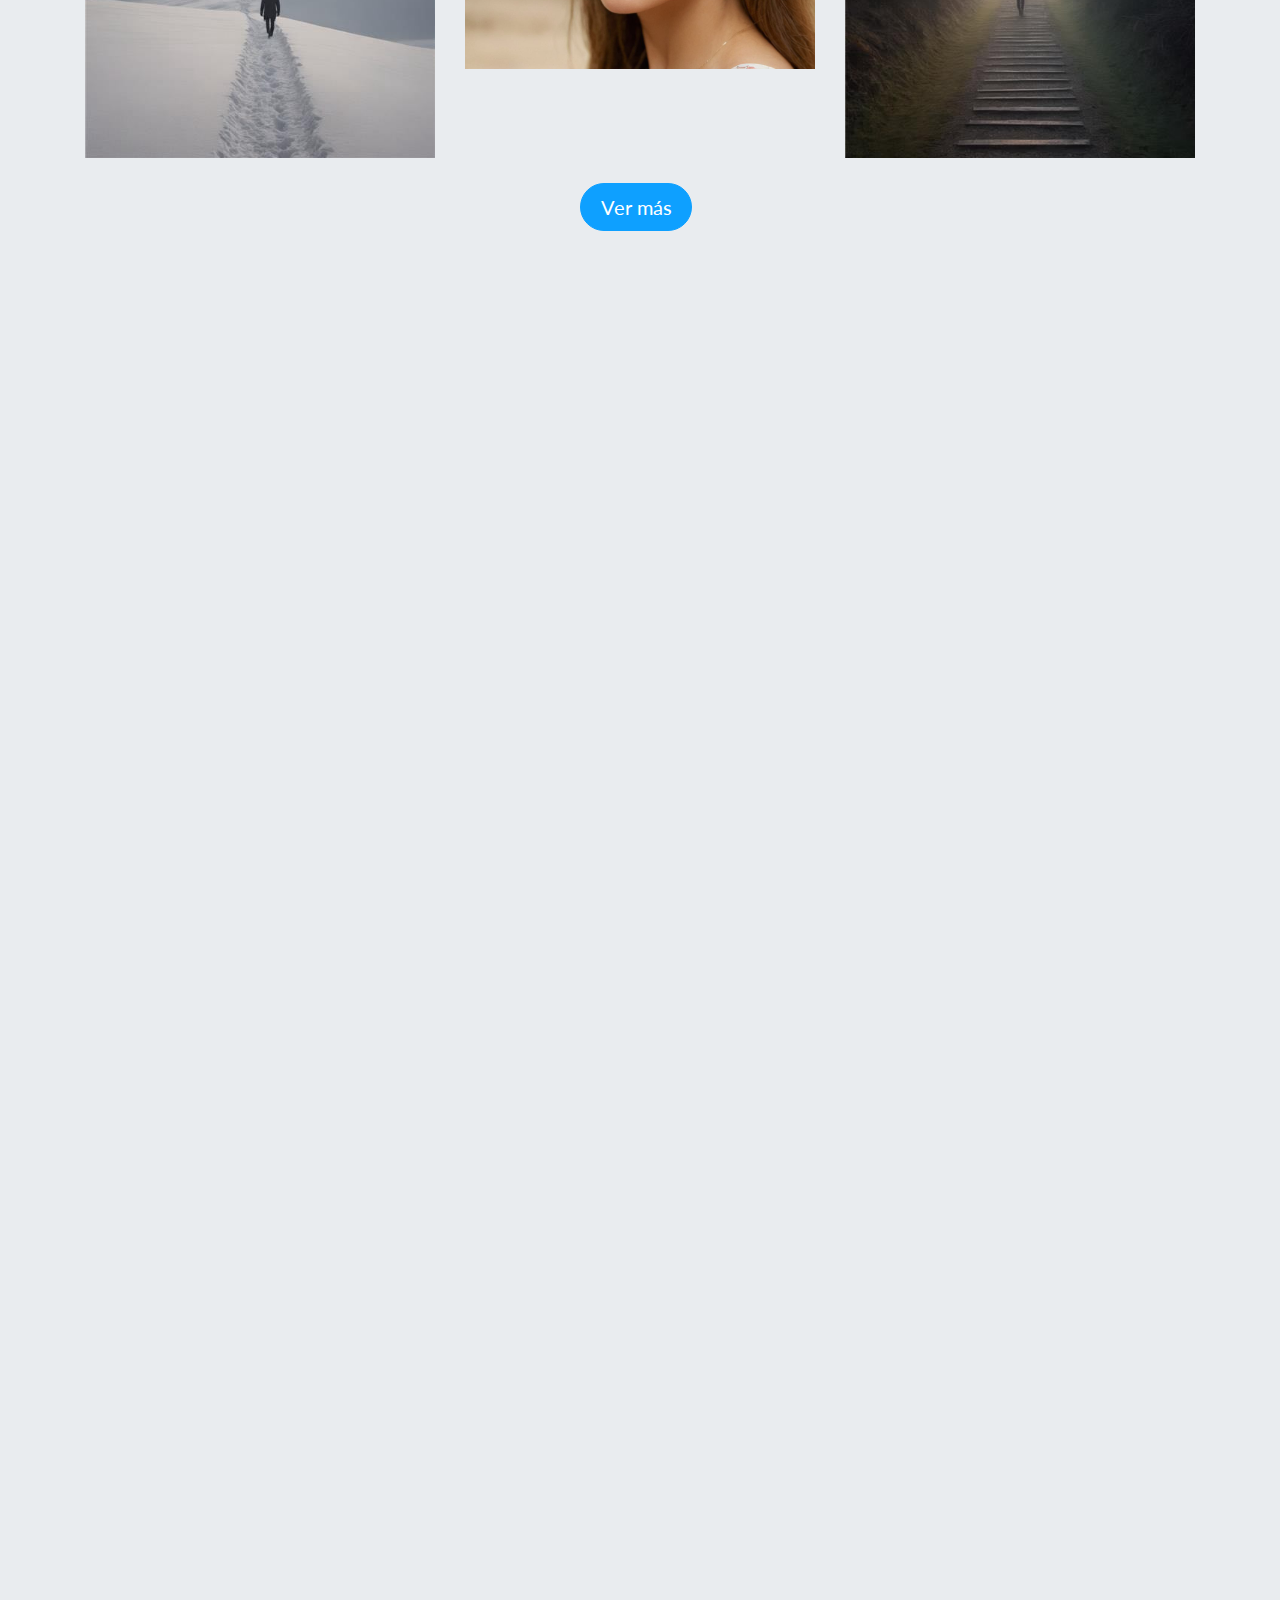
==== commit e42b0528: "CAMBIOS PARA SUBIR LOS MIOS" ====
--- a/index.html
+++ b/index.html
@@ -19,27 +19,10 @@
     <link rel="stylesheet" href="assets/css/Contact-Details-icons.css">
     <link rel="stylesheet" href="assets/css/pikaday.min.css">
 </head>
-<!--inicio -->
+<!--inicio --->
 <body>
-    <nav class="navbar navbar-expand-lg fixed-top portfolio-navbar gradient navbar-dark" data-aos="fade-right" data-aos-duration="500" data-aos-delay="50">
-		<div class="container">
-			<a class="navbar-brand logo" href="index.html">Blog of Chasee</a>
-			<button class="navbar-toggler" data-bs-toggle="collapse" data-bs-target="#navbarNav">
-				<span class="navbar-toggler-icon"></span>
-			</button>
-			<div class="collapse navbar-collapse" id="navbarNav">
-				<ul class="navbar-nav ms-auto">
-					<li class="nav-item"><a class="nav-link" href="index.html">Biografía</a></li>
-					<li class="nav-item"><a class="nav-link" href="proyectos.html">Proyectos</a></li>
-					<li class="nav-item"><a class="nav-link" href="eventos.html">Eventos</a></li>
-					<li class="nav-item"><a class="nav-link active" href="redes.html">Redes</a></li>
-                    <li class="nav-item"><a class="nav-link active" href="https://pagehold.netlify.app">Viajando por el mundo</a></li>
-
-				</ul>
-			</div>
-		</div>
-	</nav>
-    
+    <nav class="navbar navbar-expand-lg fixed-top portfolio-navbar gradient navbar-dark" data-bss-disabled-mobile="true" data-aos="fade-right" data-aos-duration="500" data-aos-delay="50">
+        <div class="container"><a class="navbar-brand logo" href="index.html">Blog of Chasee</a><button data-bs-toggle="collapse" class="navbar-toggler" data-bs-target="#navbarNav"><span class="navbar-toggler-icon"></span></button>
             <div class="collapse navbar-collapse" id="navbarNav">
                 <ul class="navbar-nav ms-auto">
                     <li class="nav-item"><a class="nav-link" href="index.html">Biografía</a></li>
@@ -86,57 +69,48 @@
             <div class="text-center" style="margin-top: 20px;">
                 <a class="btn btn-primary btn-lg me-2" role="button" data-bss-hover-animate="shake" href="https://www.instagram.com/iaplusart?igsh=MTlndzI5MTUxdTg4bw==">Ver más</a>
             </div>
-            <div class="container" data-bss-disabled-mobile="true" data-aos="fade-right" data-aos-duration="500" data-aos-delay="50" style="padding-left: 0px;margin-bottom: 43px;margin-top: 8px;">
+            <div class="container" data-bss-disabled-mobile="true" data-aos="fade-right" data-aos-duration="500" data-aos-delay="50" style="padding-left: 0px;margin-bottom: 43px;margin-top: 8px;height: 574.531px;width: 1122px;">
                 <!-- Start: portfolio heading -->
                 <div class="heading">
                     <h2 data-bss-disabled-mobile="true" data-aos="fade-right" data-aos-duration="500" style="padding-bottom: 0px;margin-bottom:66px;">Proyectos</h2>
                 </div><!-- End: portfolio heading -->
-                <div class="row justify-content-center">
-                    <div class="col-12">
-                        <ul class="nav justify-content-center" style="padding-left: 0;">
-                            <li class="nav-item">
-                                <a class="nav-link active" data-bss-disabled-mobile="true" data-aos="fade-right" data-aos-duration="500" data-aos-delay="50" href="construccion.html">UX</a>
-                            </li>
-                            <li class="nav-item">
-                                <a class="nav-link" data-bss-disabled-mobile="true" data-aos="fade-right" data-aos-duration="500" data-aos-delay="100" href="proyectos.html">ALL</a>
-                            </li>
-                            <li class="nav-item">
-                                <a class="nav-link" data-bss-disabled-mobile="true" data-aos="fade-right" data-aos-duration="500" data-aos-delay="150" href="#">Enlace</a>
-                            </li>
-                            <li class="nav-item">
-                                <a class="nav-link" data-bss-disabled-mobile="true" data-aos="fade-right" data-aos-duration="500" data-aos-delay="200" href="#">HACKS</a>
-                            </li>
+                <div class="row">
+                    <div class="col-md-3">
+                        <ul class="list-unstyled sidebar" style="margin-left: 129px;">
+                            <li><a data-bss-disabled-mobile="true" data-aos="fade-right" data-aos-duration="500" data-aos-delay="50" class="active" href="construccion.html">UX</a></li>
+                            <li><a data-bss-disabled-mobile="true" data-aos="fade-right" data-aos-duration="500" data-aos-delay="100" href="proyectos.html">ALL</a></li>
+                            <li><a data-bss-disabled-mobile="true" data-aos="fade-right" data-aos-duration="500" data-aos-delay="150" href="#">Enlace</a></li>
+                            <li><a data-bss-disabled-mobile="true" data-aos="fade-right" data-aos-duration="500" data-aos-delay="200" href="#">HACKS</a></li>
                         </ul>
                     </div>
-                </div>
-                    <div class="col-12 col-md-9">
+                    <div class="col-md-9">
                         <div class="row">
-                            <div class="col-6 col-lg-4 project-compact-grid">
+                            <div class="col-md-6 col-lg-4 project-compact-grid">
                                 <a href="https://devpost.com/software/connectidoc">
                                     <img class="img-fluid image scale-on-hover" src="assets/img/nature/Connec.jpeg" alt="Connec">
                                 </a>
                             </div>
-                            <div class="col-6 col-lg-4 project-sidebar-card">
+                            <div class="col-md-6 col-lg-4 project-sidebar-card">
                                 <a href="https://www.figma.com/file/3DdO9BLGokVYGcnPQVCC98/CHECKDRIVE-PHONE?type=design&amp;node-id=251-7&amp;mode=design&amp;t=UqUrLLAylhP5iWne-0">
                                     <img class="img-fluid image scale-on-hover" src="assets/img/nature/Captura%20desde%202024-06-13%2011-41-27.png" alt="CHECKDRIVE">
                                 </a>
                             </div>
-                            <div class="col-6 col-lg-4 project-sidebar-card">
+                            <div class="col-md-6 col-lg-4 project-sidebar-card">
                                 <a href="index.html">
                                     <img class="img-fluid image scale-on-hover" src="assets/img/nature/image(3).png" alt="Imagen 3">
                                 </a>
                             </div>
-                            <div class="col-6 col-lg-4 project-sidebar-card">
+                            <div class="col-md-6 col-lg-4 project-sidebar-card">
                                 <a href="#">
                                     <img class="img-fluid image scale-on-hover" src="assets/img/nature/image.png" alt="Imagen">
                                 </a>
                             </div>
-                            <div class="col-6 col-lg-4 project-sidebar-card">
+                            <div class="col-md-6 col-lg-4 project-sidebar-card">
                                 <a href="https://www.instagram.com/iaplusart?igsh=MTlndzI5MTUxdTg4bw==">
                                     <img class="img-fluid image scale-on-hover" src="assets/img/nature/photo1718302614.jpeg" alt="Instagram">
                                 </a>
                             </div>
-                            <div class="col-6 col-lg-4 project-sidebar-card">
+                            <div class="col-md-6 col-lg-4 project-sidebar-card">
                                 <a href="https://www.youtube.com/channel/UCw7ueqrUio4N0t9x06O8-yg">
                                     <img class="img-fluid image scale-on-hover" src="assets/img/nature/Captura%20desde%202024-07-01%2014-47-10.png" alt="YouTube">
                                 </a>
@@ -144,114 +118,119 @@
                         </div>
                     </div>
                 </div>
-            </div>
-            <footer class="page-footer py-3 border-top" style="margin-top: 10px;">
-                <h2 class="text-center" data-bss-disabled-mobile="true" data-aos="fade-right" data-aos-duration="500" data-aos-delay="50">
-                    <strong>CERTIFICACIONES&nbsp;&nbsp;</strong>
-                </h2>
-                <div class="container">
-                    <!-- Certificación 1 -->
-                    <div class="work-experience">
-                        <div class="item mb-4">
-                            <div class="row">
-                                <div class="col-md-6" data-aos="fade-right" data-aos-duration="500" data-aos-delay="50">
-                                    <h3><a href="https://www.coursera.org/professional-certificates/diseno-de-experiencia-del-usuario-ux-de-google">User Experience Design (UX) Google</a></h3>
-                                    <span class="badge rounded-pill bg-success pulse animated infinite" style="background: linear-gradient(#f9d616 57%, white 100%); font-size: 27px;">
-                                        <a href="https://error404chasse.netlify.app" style="color: white;">Certificado</a>
-                                    </span>
-                                </div>
-                                <div class="col-md-6" data-aos="fade-right" data-aos-duration="500" data-aos-delay="100">
-                                    <span class="text-muted period">En proceso</span>
-                                </div>
-                            </div>
-                        </div>
-                    </div>
-            
-                    <!-- Certificación 2 -->
-                    <div class="work-experience">
-                        <div class="item mb-4">
-                            <div class="row">
-                                <div class="col-md-6" data-aos="fade-right" data-aos-duration="500" data-aos-delay="100">
-                                    <h3><a href="https://mvp.microsoft.com/studentambassadors">Microsoft Learn Student Ambassadors</a></h3>
-                                    <span class="badge rounded-pill bg-success pulse animated infinite" style="background: linear-gradient(#f9d616 57%, white 100%); font-size: 27px;">
-                                        <a href="https://error404chasse.netlify.app" style="color: white;">Certificado</a>
-                                    </span>
-                                </div>
-                                <div class="col-md-6" data-aos="fade-right" data-aos-duration="500" data-aos-delay="150">
-                                    <span class="text-muted period">En proceso</span>
-                                </div>
-                            </div>
-                        </div>
-                    </div>
-            
-                    <!-- Certificación 3 -->
-                    <div class="work-experience">
-                        <div class="item mb-4">
-                            <div class="row">
-                                <div class="col-md-6" data-aos="fade-right" data-aos-duration="500" data-aos-delay="150">
-                                    <h3><a href="Vive.html" style="color: black;">Inteligencia + Arte</a></h3>
-                                    <span class="badge rounded-pill bg-success pulse animated infinite" style="background: linear-gradient(#f96302 57%, #f9603a 57%, white 100%); font-size: 27px;">
-                                        <a href="#" style="color: white;">Certificado</a>
-                                    </span>
-                                </div>
-                                <div class="col-md-6" data-aos="fade-right" data-aos-duration="500" data-aos-delay="200">
-                                    <span class="text-muted period">En camino</span>
-                                </div>
-                            </div>
-                        </div>
-                    </div>
-            
-                    <!-- Educación -->
-                    <div class="education">
-                        <div class="item mb-4">
-                            <div class="row">
-                                <div class="col-md-6" data-aos="fade-right" data-aos-duration="500" data-aos-delay="200">
-                                    <h3><a href="https://error404chasse.netlify.app" style="color: black;">Curso Práctico de ANN</a></h3>
-                                    <span class="badge rounded-pill bg-success pulse animated infinite" style="background: linear-gradient(#f96302 57%, #f9603a 57%, white 100%); font-size: 27px;">
-                                        <a href="https://error404chasse.netlify.app" style="color: white;">Certificado</a>
-                                    </span>
-                                </div>
-                                <div class="col-md-6" data-aos="fade-right" data-aos-duration="500" data-aos-delay="250">
-                                    <span class="text-muted period">En camino</span>
-                                </div>
-                            </div>
-                        </div>
-            
-                        <!-- Curso finalizado -->
-                        <div class="item mb-4">
-                            <div class="row">
-                                <div class="col-md-6" data-aos="fade-right" data-aos-duration="500" data-aos-delay="250">
-                                    <h3><a href="https://error404chasse.netlify.app" style="color: black;">Principios de Programación Alura Latam</a></h3>
-                                    <span class="badge rounded-pill bg-success pulse animated infinite" style="background: linear-gradient(#009977 57%, white 100%); font-size: 27px;">
-                                        <a href="#" style="color: white;">Certificado</a>
-                                    </span>
-                                </div>
-                                <div class="col-md-6" data-aos="fade-right" data-aos-duration="500" data-aos-delay="300">
-                                    <span class="text-muted period">Concluido</span>
-                                </div>
-                            </div>
-                        </div>
-                    </div>
-                </div>
-                <footer class="page-footer py-3 border-top">
-                    <div class="container my-4" data-aos="fade" data-aos-duration="200" data-aos-delay="50">
+                <footer class="page-footer py-3 border-top" style="margin-top: 10px;">
+                    <h2 class="text-center" data-bss-disabled-mobile="true" data-aos="fade-right" data-aos-duration="500" data-aos-delay="50" style="margin-left: 50px; padding-top: 0; padding-bottom: 0; margin-top: 1px; margin-bottom: 50px;">
+                        <strong>CERTIFICACIONES&nbsp;&nbsp;</strong>
+                    </h2>
+                    <div class="container">
+                        <div class="work-experience group">
+                            <div class="heading">
+                                <h2 class="text-center"></h2>
+                            </div>
+                            <div class="item">
+                                <div class="row">
+                                    <div class="col-md-6" data-bss-disabled-mobile="true" data-aos="fade-right" data-aos-duration="500" data-aos-delay="50">
+                                        <h3><a href="https://www.coursera.org/professional-certificates/diseno-de-experiencia-del-usuario-ux-de-google">User Experience Design (UX) Google&nbsp;</a></h3>
+                                        <span class="badge rounded-pill bg-success pulse animated infinite" style="background: linear-gradient(#f9d616 57%, white 100%); font-size: 27px; line-height: 7px; font-family: Lato, sans-serif; color: var(--bs-badge-color);">
+                                            <a href="https://error404chasse.netlify.app" style="color: rgba(255, 255, 255, 0.99);">Certificado</a>
+                                        </span>
+                                    </div>
+                                    <div class="col-md-6" data-bss-disabled-mobile="true" data-aos="fade-right" data-aos-duration="500" data-aos-delay="50">
+                                        <span class="text-muted period">En proceso</span>
+                                    </div>
+                                </div>
+                            </div>
+                            <div class="item">
+                                <div class="row">
+                                    <div class="col-md-6" data-bss-disabled-mobile="true" data-aos="fade-right" data-aos-duration="500" data-aos-delay="100">
+                                        <h3><a href="https://mvp.microsoft.com/studentambassadors">Microsoft Learn Student Ambassadors</a></h3>
+                                        <span class="badge rounded-pill bg-success pulse animated infinite" style="background: linear-gradient(#f9d616 57%, white 100%); font-size: 27px; line-height: 7px; font-family: Lato, sans-serif; color: var(--bs-badge-color);">
+                                            <a href="https://error404chasse.netlify.app" style="color: rgba(255, 255, 255, 0.99);">Certificado</a>
+                                        </span>
+                                    </div>
+                                    <div class="col-md-6" data-bss-disabled-mobile="true" data-aos="fade-right" data-aos-duration="500" data-aos-delay="100">
+                                        <span class="text-muted period">En Proceso</span>
+                                    </div>
+                                </div>
+                            </div>
+                            <div class="item">
+                                <div class="row">
+                                    <div class="col-md-6" data-bss-disabled-mobile="true" data-aos="fade-right" data-aos-duration="500" data-aos-delay="150">
+                                        <h3><a href="Vive.html" style="color: rgb(0, 0, 0);">Inteligencia + Arte</a></h3>
+                                        <span class="badge rounded-pill bg-success pulse animated infinite" style="background: linear-gradient(#f96302 57%, #f9603a 57%, white 100%), #f9e814; font-size: 27px; line-height: 7px; font-family: Lato, sans-serif; color: var(--bs-badge-color);">
+                                            <a href="#" style="color: rgba(255, 255, 255, 0.99);">Certificado</a>
+                                        </span>
+                                    </div>
+                                    <div class="col-md-6" data-bss-disabled-mobile="true" data-aos="fade-right" data-aos-duration="500" data-aos-delay="150">
+                                        <span class="text-muted period">En camino</span>
+                                    </div>
+                                </div>
+                            </div>
+                        </div>
+                    </div>
+                    <div class="container" data-bss-disabled-mobile="true" data-aos="fade-right" data-aos-duration="500" style="margin-bottom: 62px;">
+                        <div class="education group">
+                            <div class="heading">
+                                <h2 class="text-center"></h2>
+                            </div>
+                            <div class="item">
+                                <div class="row" style="margin-top: -81px;">
+                                    <div class="col-md-6" data-bss-disabled-mobile="true" data-aos="fade-right" data-aos-duration="500" data-aos-delay="200">
+                                        <h3><a href="https://error404chasse.netlify.app" style="color: rgb(0, 0, 0);">Curso Práctico de ANN</a></h3>
+                                        <span class="badge rounded-pill bg-success pulse animated infinite" style="background: linear-gradient(#f96302 57%, #f9603a 57%, white 100%), #f9e814; font-size: 27px; line-height: 7px; font-family: Lato, sans-serif; color: var(--bs-badge-color);">
+                                            <a href="https://error404chasse.netlify.app" style="color: rgba(255, 255, 255, 0.99);">Certificado</a>
+                                        </span>
+                                    </div>
+                                    <div class="col-md-6" data-bss-disabled-mobile="true" data-aos="fade-right" data-aos-duration="500" data-aos-delay="200">
+                                        <span class="text-muted period">En camino</span>
+                                    </div>
+                                </div>
+                            </div>
+                            <div class="item">
+                                <div class="row">
+                                    <div class="col-md-6" data-bss-disabled-mobile="true" data-aos="fade-right" data-aos-duration="500" data-aos-delay="150">
+                                        <h3><a href="https://error404chasse.netlify.app" style="color: rgb(0, 0, 0);">Principios de Programación Alura Latam</a></h3>
+                                        <span class="badge rounded-pill bg-success pulse animated infinite" style="background: linear-gradient(#009977 57%, white 100%); font-size: 27px; line-height: 7px; font-family: Lato, sans-serif; color: var(--bs-badge-color);">
+                                            <a href="#" style="color: rgba(255, 255, 255, 0.99);">Certificado</a>
+                                        </span>
+                                    </div>
+                                    <div class="col-md-6" data-bss-disabled-mobile="true" data-aos="fade-right" data-aos-duration="500" data-aos-delay="250">
+                                        <span class="text-muted period">Concluido</span>
+                                    </div>
+                                </div>
+                            </div>
+                        </div>
+                    </div>
+                    <div class="container my-4" data-bss-disabled-mobile="true" data-aos="fade" data-aos-duration="200" data-aos-delay="50" style="padding-top: 0; margin-top: 34px; padding-bottom: 0; margin-bottom: 10px;">
                         <div class="links">
-                            <a data-aos="fade-down" data-aos-duration="200" data-aos-delay="50" href="index.html">Sobre mí</a>
-                            <a data-aos="fade-down" data-aos-duration="250" data-aos-delay="100" href="bio_info.html">Contáctame</a>
-                            <a data-aos="fade-down" data-aos-duration="300" data-aos-delay="150" href="proyectos.html">Proyectos</a>
+                            <a data-bss-disabled-mobile="true" data-aos="fade-down" data-aos-duration="200" data-aos-delay="50" href="index.html" style="color: rgb(33, 37, 41);">Sobre mí</a>
+                            <a data-bss-disabled-mobile="true" data-aos="fade-down" data-aos-duration="250" data-aos-delay="100" href="bio_info.html" style="color: rgb(33, 37, 41);">Contáctame</a>
+                            <a data-bss-disabled-mobile="true" data-aos="fade-down" data-aos-duration="300" data-aos-delay="150" href="proyectos.html" style="color: rgb(33, 37, 41);">Proyectos</a>
                         </div>
                         <div class="social-icons">
-                            <a class="me-3" href="https://www.facebook.com/profile.php?id=61554865336016&mibextid=LQQJ4d"><i class="icon ion-social-facebook"></i></a>
-                            <a class="me-3" href="https://www.instagram.com/joseraul__?igsh=MTJjY3NqOG04ZWRveQ%3D%3D&utm_source=qr"><i class="icon ion-social-instagram-outline"></i></a>
-                            <a class="me-3" href="https://www.linkedin.com/in/jos%C3%A9-ra%C3%BAl-programador?utm_source=share&utm_campaign=share_via&utm_content=profile&utm_medium=ios_app"><i class="icon ion-social-linkedin-outline"></i></a>
-                        </div>
-                    </div>
-                </footer>    
+                            <a class="me-3" href="https://www.facebook.com/profile.php?id=61554865336016&amp;mibextid=LQQJ4d"><i class="icon ion-social-facebook"></i></a>
+                            <a class="me-3" href="https://www.instagram.com/joseraul__?igsh=MTJjY3NqOG04ZWRveQ%3D%3D&amp;utm_source=qr"><i class="icon ion-social-instagram-outline"></i></a>
+                            <a class="me-3" href="https://www.linkedin.com/in/jos%C3%A9-ra%C3%BAl-programador?utm_source=share&amp;utm_campaign=share_via&amp;utm_content=profile&amp;utm_medium=ios_app"><i class="icon ion-social-linkedin-outline"></i></a>
+                        </div>
+                    </div>
+                </footer>        
+
         </section><!-- End: Banner Heading Image -->
-        <script src="assets/bootstrap/js/bootstrap.min.js"></script>
-        <script src="assets/js/aos.min.js"></script>
-        <script src="assets/js/bs-init.js"></script>
-        <script src="https://cdn.jsdelivr.net/gh/fancyapps/fancybox@3.5.2/dist/jquery.fancybox.min.js" defer></script>
-        <script src="assets/js/theme.js"></script>
-    </body>
-    </html>
+        <div class="avatar" style="background-image: url(&quot;assets/img/avatars/avatar.jpg&quot;);padding-left: 0px;margin-right: 0px;margin-left: 796px;"></div>
+        <div class="avatar" style="background-image: url(&quot;assets/img/avatars/avatar.jpg&quot;);padding-left: 0px;margin-right: 0px;margin-left: 796px;"></div>
+        <div class="avatar" style="background-image: url(&quot;assets/img/avatars/avatar.jpg&quot;);padding-left: 0px;margin-right: 0px;margin-left: 796px;"></div>
+        <div class="avatar" style="background-image: url(&quot;assets/img/avatars/avatar.jpg&quot;);padding-left: 0px;margin-right: 0px;margin-left: 796px;"></div>
+        <div class="avatar" style="background-image: url(&quot;assets/img/avatars/avatar.jpg&quot;);padding-left: 0px;margin-right: 0px;margin-left: 796px;"></div>
+        <div class="avatar" style="background-image: url(&quot;assets/img/avatars/avatar.jpg&quot;);padding-left: 0px;margin-right: 0px;margin-left: 796px;"></div>
+        <div class="avatar" style="background-image: url(&quot;assets/img/avatars/avatar.jpg&quot;);padding-left: 0px;margin-right: 0px;margin-left: 796px;"></div>
+    </section><!-- End: Website Banner -->
+    <div class="avatar" style="background-image: url(&quot;assets/img/avatars/avatar.jpg&quot;);padding-left: 0px;margin-right: 0px;margin-left: 796px;"></div>
+    <script src="assets/bootstrap/js/bootstrap.min.js"></script>
+    <script src="assets/js/aos.min.js"></script>
+    <script src="assets/js/bs-init.js"></script>
+    <script src="https://cdn.jsdelivr.net/gh/fancyapps/fancybox@3.5.2/dist/jquery.fancybox.min.js" type="module"></script>
+    <script src="assets/js/pikaday.min.js"></script>
+    <script src="assets/js/theme.js"></script>
+</body>
+
+</html>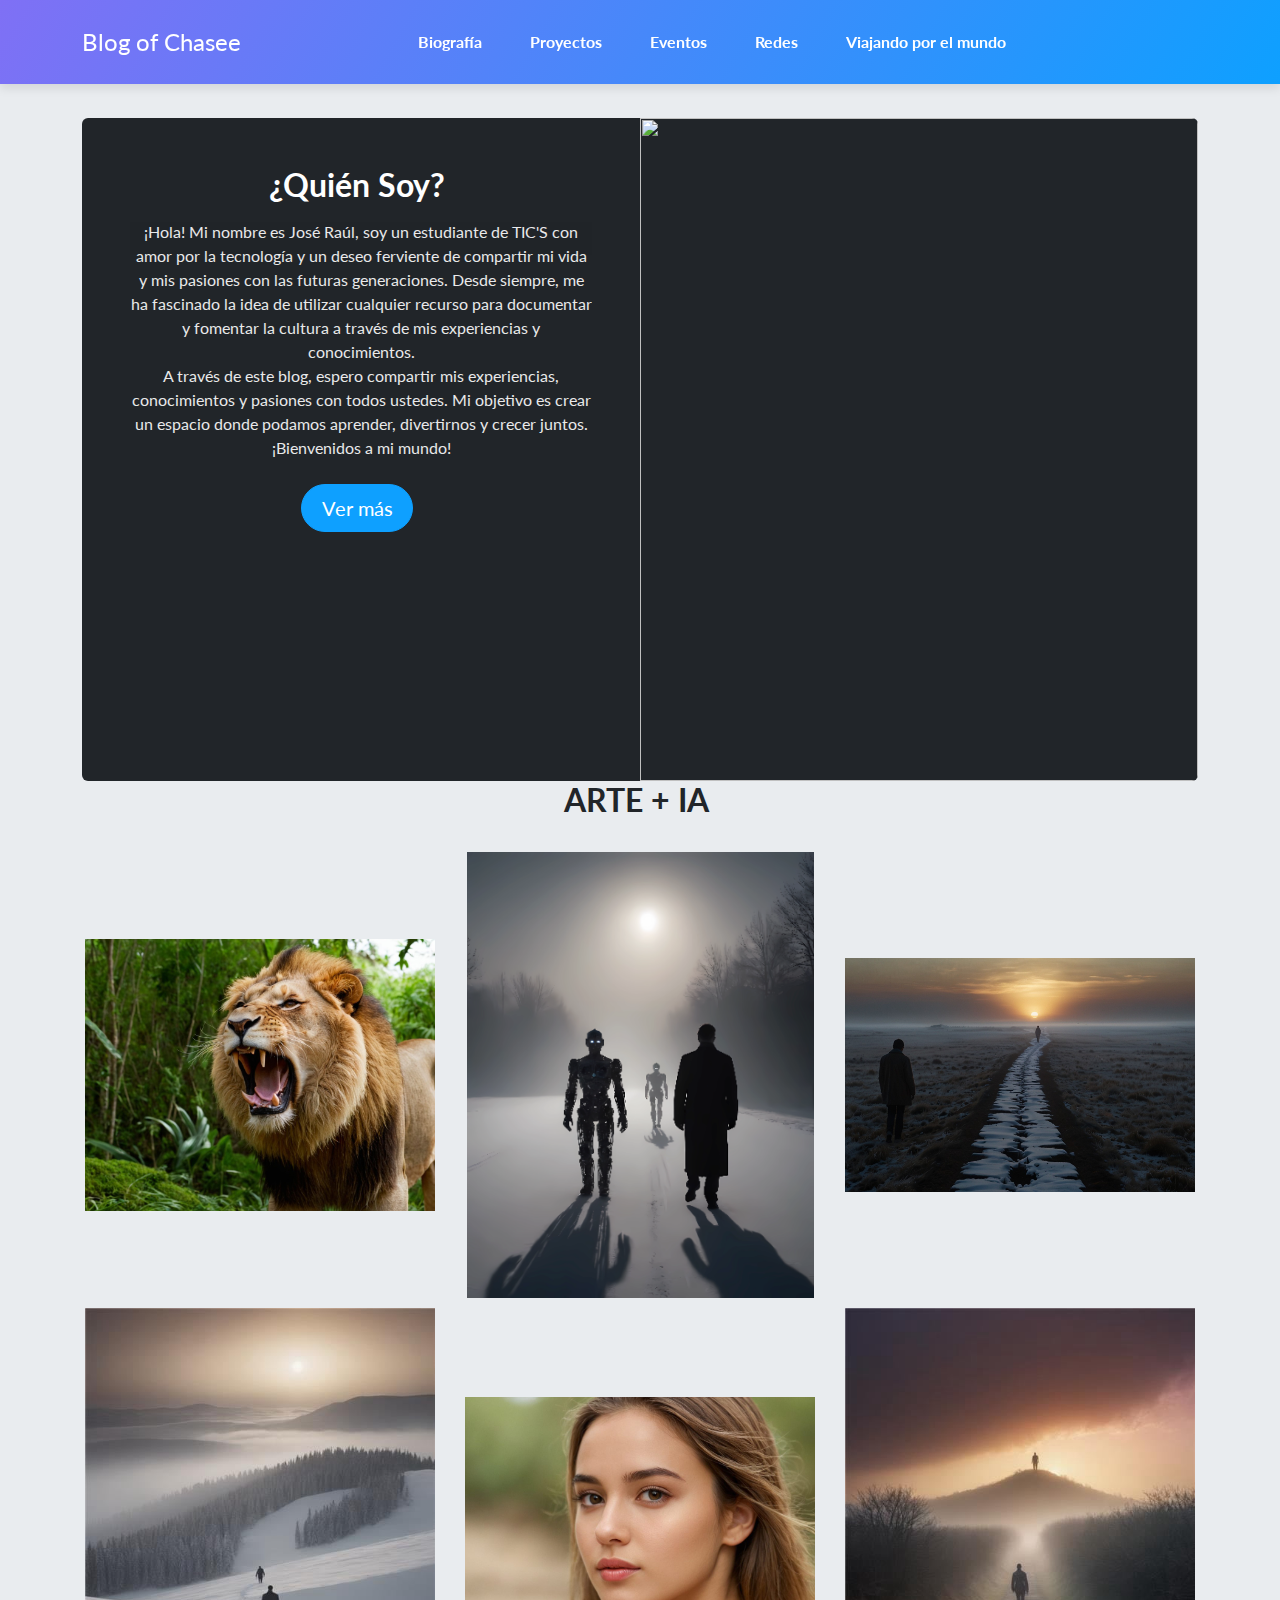
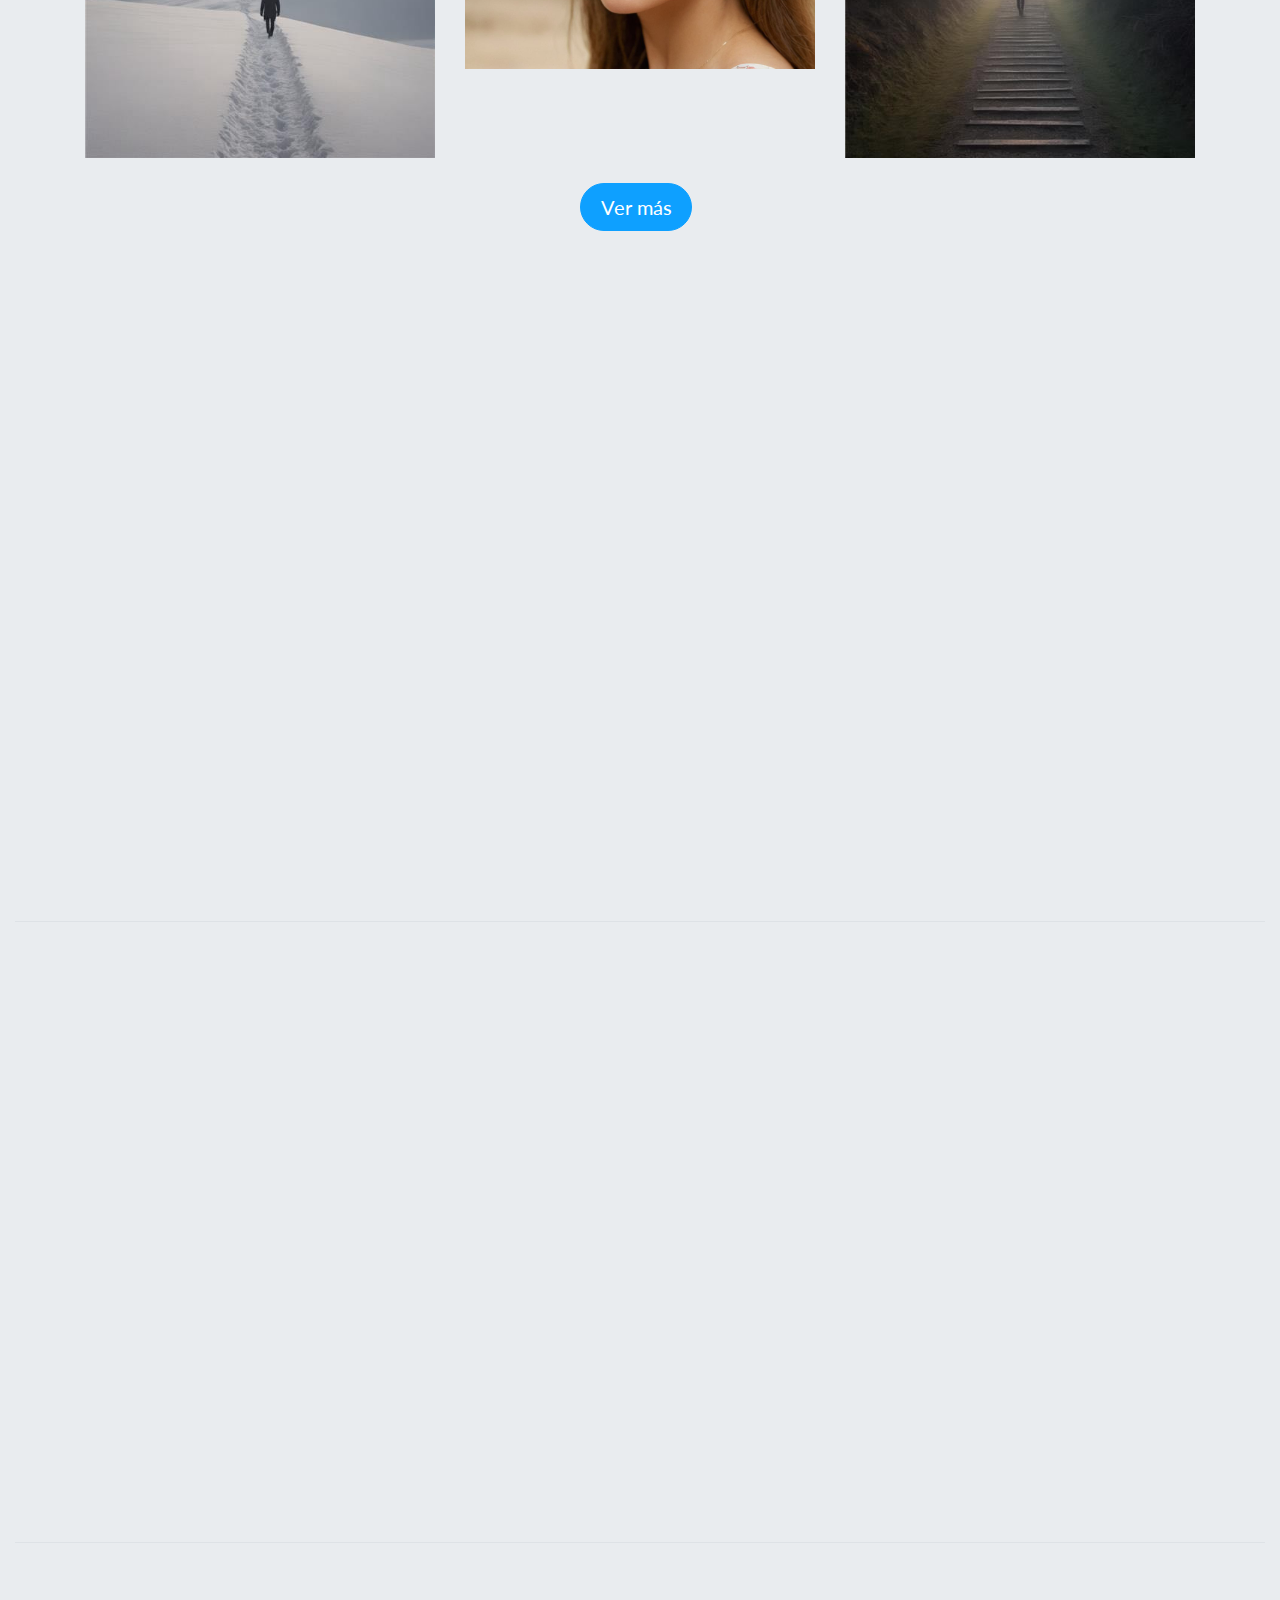
==== commit 04c456ad: "BUG" ====
--- a/index.html
+++ b/index.html
@@ -21,8 +21,25 @@
 </head>
 <!--inicio --->
 <body>
-    <nav class="navbar navbar-expand-lg fixed-top portfolio-navbar gradient navbar-dark" data-bss-disabled-mobile="true" data-aos="fade-right" data-aos-duration="500" data-aos-delay="50">
-        <div class="container"><a class="navbar-brand logo" href="index.html">Blog of Chasee</a><button data-bs-toggle="collapse" class="navbar-toggler" data-bs-target="#navbarNav"><span class="navbar-toggler-icon"></span></button>
+    <nav class="navbar navbar-expand-lg fixed-top portfolio-navbar gradient navbar-dark" data-aos="fade-right" data-aos-duration="500" data-aos-delay="50">
+		<div class="container">
+			<a class="navbar-brand logo" href="index.html">Blog of Chasee</a>
+			<button class="navbar-toggler" data-bs-toggle="collapse" data-bs-target="#navbarNav">
+				<span class="navbar-toggler-icon"></span>
+			</button>
+			<div class="collapse navbar-collapse" id="navbarNav">
+				<ul class="navbar-nav ms-auto">
+					<li class="nav-item"><a class="nav-link" href="index.html">Biografía</a></li>
+					<li class="nav-item"><a class="nav-link" href="proyectos.html">Proyectos</a></li>
+					<li class="nav-item"><a class="nav-link" href="eventos.html">Eventos</a></li>
+					<li class="nav-item"><a class="nav-link active" href="redes.html">Redes</a></li>
+                    <li class="nav-item"><a class="nav-link active" href="https://pagehold.netlify.app">Viajando por el mundo</a></li>
+
+				</ul>
+			</div>
+		</div>
+	</nav>
+    
             <div class="collapse navbar-collapse" id="navbarNav">
                 <ul class="navbar-nav ms-auto">
                     <li class="nav-item"><a class="nav-link" href="index.html">Biografía</a></li>
@@ -69,48 +86,57 @@
             <div class="text-center" style="margin-top: 20px;">
                 <a class="btn btn-primary btn-lg me-2" role="button" data-bss-hover-animate="shake" href="https://www.instagram.com/iaplusart?igsh=MTlndzI5MTUxdTg4bw==">Ver más</a>
             </div>
-            <div class="container" data-bss-disabled-mobile="true" data-aos="fade-right" data-aos-duration="500" data-aos-delay="50" style="padding-left: 0px;margin-bottom: 43px;margin-top: 8px;height: 574.531px;width: 1122px;">
+            <div class="container" data-bss-disabled-mobile="true" data-aos="fade-right" data-aos-duration="500" data-aos-delay="50" style="padding-left: 0px;margin-bottom: 43px;margin-top: 8px;">
                 <!-- Start: portfolio heading -->
                 <div class="heading">
                     <h2 data-bss-disabled-mobile="true" data-aos="fade-right" data-aos-duration="500" style="padding-bottom: 0px;margin-bottom:66px;">Proyectos</h2>
                 </div><!-- End: portfolio heading -->
-                <div class="row">
-                    <div class="col-md-3">
-                        <ul class="list-unstyled sidebar" style="margin-left: 129px;">
-                            <li><a data-bss-disabled-mobile="true" data-aos="fade-right" data-aos-duration="500" data-aos-delay="50" class="active" href="construccion.html">UX</a></li>
-                            <li><a data-bss-disabled-mobile="true" data-aos="fade-right" data-aos-duration="500" data-aos-delay="100" href="proyectos.html">ALL</a></li>
-                            <li><a data-bss-disabled-mobile="true" data-aos="fade-right" data-aos-duration="500" data-aos-delay="150" href="#">Enlace</a></li>
-                            <li><a data-bss-disabled-mobile="true" data-aos="fade-right" data-aos-duration="500" data-aos-delay="200" href="#">HACKS</a></li>
+                <div class="row justify-content-center">
+                    <div class="col-12">
+                        <ul class="nav justify-content-center" style="padding-left: 0;">
+                            <li class="nav-item">
+                                <a class="nav-link active" data-bss-disabled-mobile="true" data-aos="fade-right" data-aos-duration="500" data-aos-delay="50" href="construccion.html">UX</a>
+                            </li>
+                            <li class="nav-item">
+                                <a class="nav-link" data-bss-disabled-mobile="true" data-aos="fade-right" data-aos-duration="500" data-aos-delay="100" href="proyectos.html">ALL</a>
+                            </li>
+                            <li class="nav-item">
+                                <a class="nav-link" data-bss-disabled-mobile="true" data-aos="fade-right" data-aos-duration="500" data-aos-delay="150" href="#">Enlace</a>
+                            </li>
+                            <li class="nav-item">
+                                <a class="nav-link" data-bss-disabled-mobile="true" data-aos="fade-right" data-aos-duration="500" data-aos-delay="200" href="#">HACKS</a>
+                            </li>
                         </ul>
                     </div>
-                    <div class="col-md-9">
+                </div>
+                    <div class="col-12 col-md-9">
                         <div class="row">
-                            <div class="col-md-6 col-lg-4 project-compact-grid">
+                            <div class="col-6 col-lg-4 project-compact-grid">
                                 <a href="https://devpost.com/software/connectidoc">
                                     <img class="img-fluid image scale-on-hover" src="assets/img/nature/Connec.jpeg" alt="Connec">
                                 </a>
                             </div>
-                            <div class="col-md-6 col-lg-4 project-sidebar-card">
+                            <div class="col-6 col-lg-4 project-sidebar-card">
                                 <a href="https://www.figma.com/file/3DdO9BLGokVYGcnPQVCC98/CHECKDRIVE-PHONE?type=design&amp;node-id=251-7&amp;mode=design&amp;t=UqUrLLAylhP5iWne-0">
                                     <img class="img-fluid image scale-on-hover" src="assets/img/nature/Captura%20desde%202024-06-13%2011-41-27.png" alt="CHECKDRIVE">
                                 </a>
                             </div>
-                            <div class="col-md-6 col-lg-4 project-sidebar-card">
+                            <div class="col-6 col-lg-4 project-sidebar-card">
                                 <a href="index.html">
                                     <img class="img-fluid image scale-on-hover" src="assets/img/nature/image(3).png" alt="Imagen 3">
                                 </a>
                             </div>
-                            <div class="col-md-6 col-lg-4 project-sidebar-card">
+                            <div class="col-6 col-lg-4 project-sidebar-card">
                                 <a href="#">
                                     <img class="img-fluid image scale-on-hover" src="assets/img/nature/image.png" alt="Imagen">
                                 </a>
                             </div>
-                            <div class="col-md-6 col-lg-4 project-sidebar-card">
+                            <div class="col-6 col-lg-4 project-sidebar-card">
                                 <a href="https://www.instagram.com/iaplusart?igsh=MTlndzI5MTUxdTg4bw==">
                                     <img class="img-fluid image scale-on-hover" src="assets/img/nature/photo1718302614.jpeg" alt="Instagram">
                                 </a>
                             </div>
-                            <div class="col-md-6 col-lg-4 project-sidebar-card">
+                            <div class="col-6 col-lg-4 project-sidebar-card">
                                 <a href="https://www.youtube.com/channel/UCw7ueqrUio4N0t9x06O8-yg">
                                     <img class="img-fluid image scale-on-hover" src="assets/img/nature/Captura%20desde%202024-07-01%2014-47-10.png" alt="YouTube">
                                 </a>
@@ -118,119 +144,114 @@
                         </div>
                     </div>
                 </div>
-                <footer class="page-footer py-3 border-top" style="margin-top: 10px;">
-                    <h2 class="text-center" data-bss-disabled-mobile="true" data-aos="fade-right" data-aos-duration="500" data-aos-delay="50" style="margin-left: 50px; padding-top: 0; padding-bottom: 0; margin-top: 1px; margin-bottom: 50px;">
-                        <strong>CERTIFICACIONES&nbsp;&nbsp;</strong>
-                    </h2>
-                    <div class="container">
-                        <div class="work-experience group">
-                            <div class="heading">
-                                <h2 class="text-center"></h2>
-                            </div>
-                            <div class="item">
-                                <div class="row">
-                                    <div class="col-md-6" data-bss-disabled-mobile="true" data-aos="fade-right" data-aos-duration="500" data-aos-delay="50">
-                                        <h3><a href="https://www.coursera.org/professional-certificates/diseno-de-experiencia-del-usuario-ux-de-google">User Experience Design (UX) Google&nbsp;</a></h3>
-                                        <span class="badge rounded-pill bg-success pulse animated infinite" style="background: linear-gradient(#f9d616 57%, white 100%); font-size: 27px; line-height: 7px; font-family: Lato, sans-serif; color: var(--bs-badge-color);">
-                                            <a href="https://error404chasse.netlify.app" style="color: rgba(255, 255, 255, 0.99);">Certificado</a>
-                                        </span>
-                                    </div>
-                                    <div class="col-md-6" data-bss-disabled-mobile="true" data-aos="fade-right" data-aos-duration="500" data-aos-delay="50">
-                                        <span class="text-muted period">En proceso</span>
-                                    </div>
-                                </div>
-                            </div>
-                            <div class="item">
-                                <div class="row">
-                                    <div class="col-md-6" data-bss-disabled-mobile="true" data-aos="fade-right" data-aos-duration="500" data-aos-delay="100">
-                                        <h3><a href="https://mvp.microsoft.com/studentambassadors">Microsoft Learn Student Ambassadors</a></h3>
-                                        <span class="badge rounded-pill bg-success pulse animated infinite" style="background: linear-gradient(#f9d616 57%, white 100%); font-size: 27px; line-height: 7px; font-family: Lato, sans-serif; color: var(--bs-badge-color);">
-                                            <a href="https://error404chasse.netlify.app" style="color: rgba(255, 255, 255, 0.99);">Certificado</a>
-                                        </span>
-                                    </div>
-                                    <div class="col-md-6" data-bss-disabled-mobile="true" data-aos="fade-right" data-aos-duration="500" data-aos-delay="100">
-                                        <span class="text-muted period">En Proceso</span>
-                                    </div>
-                                </div>
-                            </div>
-                            <div class="item">
-                                <div class="row">
-                                    <div class="col-md-6" data-bss-disabled-mobile="true" data-aos="fade-right" data-aos-duration="500" data-aos-delay="150">
-                                        <h3><a href="Vive.html" style="color: rgb(0, 0, 0);">Inteligencia + Arte</a></h3>
-                                        <span class="badge rounded-pill bg-success pulse animated infinite" style="background: linear-gradient(#f96302 57%, #f9603a 57%, white 100%), #f9e814; font-size: 27px; line-height: 7px; font-family: Lato, sans-serif; color: var(--bs-badge-color);">
-                                            <a href="#" style="color: rgba(255, 255, 255, 0.99);">Certificado</a>
-                                        </span>
-                                    </div>
-                                    <div class="col-md-6" data-bss-disabled-mobile="true" data-aos="fade-right" data-aos-duration="500" data-aos-delay="150">
-                                        <span class="text-muted period">En camino</span>
-                                    </div>
-                                </div>
-                            </div>
-                        </div>
-                    </div>
-                    <div class="container" data-bss-disabled-mobile="true" data-aos="fade-right" data-aos-duration="500" style="margin-bottom: 62px;">
-                        <div class="education group">
-                            <div class="heading">
-                                <h2 class="text-center"></h2>
-                            </div>
-                            <div class="item">
-                                <div class="row" style="margin-top: -81px;">
-                                    <div class="col-md-6" data-bss-disabled-mobile="true" data-aos="fade-right" data-aos-duration="500" data-aos-delay="200">
-                                        <h3><a href="https://error404chasse.netlify.app" style="color: rgb(0, 0, 0);">Curso Práctico de ANN</a></h3>
-                                        <span class="badge rounded-pill bg-success pulse animated infinite" style="background: linear-gradient(#f96302 57%, #f9603a 57%, white 100%), #f9e814; font-size: 27px; line-height: 7px; font-family: Lato, sans-serif; color: var(--bs-badge-color);">
-                                            <a href="https://error404chasse.netlify.app" style="color: rgba(255, 255, 255, 0.99);">Certificado</a>
-                                        </span>
-                                    </div>
-                                    <div class="col-md-6" data-bss-disabled-mobile="true" data-aos="fade-right" data-aos-duration="500" data-aos-delay="200">
-                                        <span class="text-muted period">En camino</span>
-                                    </div>
-                                </div>
-                            </div>
-                            <div class="item">
-                                <div class="row">
-                                    <div class="col-md-6" data-bss-disabled-mobile="true" data-aos="fade-right" data-aos-duration="500" data-aos-delay="150">
-                                        <h3><a href="https://error404chasse.netlify.app" style="color: rgb(0, 0, 0);">Principios de Programación Alura Latam</a></h3>
-                                        <span class="badge rounded-pill bg-success pulse animated infinite" style="background: linear-gradient(#009977 57%, white 100%); font-size: 27px; line-height: 7px; font-family: Lato, sans-serif; color: var(--bs-badge-color);">
-                                            <a href="#" style="color: rgba(255, 255, 255, 0.99);">Certificado</a>
-                                        </span>
-                                    </div>
-                                    <div class="col-md-6" data-bss-disabled-mobile="true" data-aos="fade-right" data-aos-duration="500" data-aos-delay="250">
-                                        <span class="text-muted period">Concluido</span>
-                                    </div>
-                                </div>
-                            </div>
-                        </div>
-                    </div>
-                    <div class="container my-4" data-bss-disabled-mobile="true" data-aos="fade" data-aos-duration="200" data-aos-delay="50" style="padding-top: 0; margin-top: 34px; padding-bottom: 0; margin-bottom: 10px;">
+            </div>
+            <footer class="page-footer py-3 border-top" style="margin-top: 10px;">
+                <h2 class="text-center" data-bss-disabled-mobile="true" data-aos="fade-right" data-aos-duration="500" data-aos-delay="50">
+                    <strong>CERTIFICACIONES&nbsp;&nbsp;</strong>
+                </h2>
+                <div class="container">
+                    <!-- Certificación 1 -->
+                    <div class="work-experience">
+                        <div class="item mb-4">
+                            <div class="row">
+                                <div class="col-md-6" data-aos="fade-right" data-aos-duration="500" data-aos-delay="50">
+                                    <h3><a href="https://www.coursera.org/professional-certificates/diseno-de-experiencia-del-usuario-ux-de-google">User Experience Design (UX) Google</a></h3>
+                                    <span class="badge rounded-pill bg-success pulse animated infinite" style="background: linear-gradient(#f9d616 57%, white 100%); font-size: 27px;">
+                                        <a href="https://error404chasse.netlify.app" style="color: white;">Certificado</a>
+                                    </span>
+                                </div>
+                                <div class="col-md-6" data-aos="fade-right" data-aos-duration="500" data-aos-delay="100">
+                                    <span class="text-muted period">En proceso</span>
+                                </div>
+                            </div>
+                        </div>
+                    </div>
+            
+                    <!-- Certificación 2 -->
+                    <div class="work-experience">
+                        <div class="item mb-4">
+                            <div class="row">
+                                <div class="col-md-6" data-aos="fade-right" data-aos-duration="500" data-aos-delay="100">
+                                    <h3><a href="https://mvp.microsoft.com/studentambassadors">Microsoft Learn Student Ambassadors</a></h3>
+                                    <span class="badge rounded-pill bg-success pulse animated infinite" style="background: linear-gradient(#f9d616 57%, white 100%); font-size: 27px;">
+                                        <a href="https://error404chasse.netlify.app" style="color: white;">Certificado</a>
+                                    </span>
+                                </div>
+                                <div class="col-md-6" data-aos="fade-right" data-aos-duration="500" data-aos-delay="150">
+                                    <span class="text-muted period">En proceso</span>
+                                </div>
+                            </div>
+                        </div>
+                    </div>
+            
+                    <!-- Certificación 3 -->
+                    <div class="work-experience">
+                        <div class="item mb-4">
+                            <div class="row">
+                                <div class="col-md-6" data-aos="fade-right" data-aos-duration="500" data-aos-delay="150">
+                                    <h3><a href="Vive.html" style="color: black;">Inteligencia + Arte</a></h3>
+                                    <span class="badge rounded-pill bg-success pulse animated infinite" style="background: linear-gradient(#f96302 57%, #f9603a 57%, white 100%); font-size: 27px;">
+                                        <a href="#" style="color: white;">Certificado</a>
+                                    </span>
+                                </div>
+                                <div class="col-md-6" data-aos="fade-right" data-aos-duration="500" data-aos-delay="200">
+                                    <span class="text-muted period">En camino</span>
+                                </div>
+                            </div>
+                        </div>
+                    </div>
+            
+                    <!-- Educación -->
+                    <div class="education">
+                        <div class="item mb-4">
+                            <div class="row">
+                                <div class="col-md-6" data-aos="fade-right" data-aos-duration="500" data-aos-delay="200">
+                                    <h3><a href="https://error404chasse.netlify.app" style="color: black;">Curso Práctico de ANN</a></h3>
+                                    <span class="badge rounded-pill bg-success pulse animated infinite" style="background: linear-gradient(#f96302 57%, #f9603a 57%, white 100%); font-size: 27px;">
+                                        <a href="https://error404chasse.netlify.app" style="color: white;">Certificado</a>
+                                    </span>
+                                </div>
+                                <div class="col-md-6" data-aos="fade-right" data-aos-duration="500" data-aos-delay="250">
+                                    <span class="text-muted period">En camino</span>
+                                </div>
+                            </div>
+                        </div>
+            
+                        <!-- Curso finalizado -->
+                        <div class="item mb-4">
+                            <div class="row">
+                                <div class="col-md-6" data-aos="fade-right" data-aos-duration="500" data-aos-delay="250">
+                                    <h3><a href="https://error404chasse.netlify.app" style="color: black;">Principios de Programación Alura Latam</a></h3>
+                                    <span class="badge rounded-pill bg-success pulse animated infinite" style="background: linear-gradient(#009977 57%, white 100%); font-size: 27px;">
+                                        <a href="#" style="color: white;">Certificado</a>
+                                    </span>
+                                </div>
+                                <div class="col-md-6" data-aos="fade-right" data-aos-duration="500" data-aos-delay="300">
+                                    <span class="text-muted period">Concluido</span>
+                                </div>
+                            </div>
+                        </div>
+                    </div>
+                </div>
+                <footer class="page-footer py-3 border-top">
+                    <div class="container my-4" data-aos="fade" data-aos-duration="200" data-aos-delay="50">
                         <div class="links">
-                            <a data-bss-disabled-mobile="true" data-aos="fade-down" data-aos-duration="200" data-aos-delay="50" href="index.html" style="color: rgb(33, 37, 41);">Sobre mí</a>
-                            <a data-bss-disabled-mobile="true" data-aos="fade-down" data-aos-duration="250" data-aos-delay="100" href="bio_info.html" style="color: rgb(33, 37, 41);">Contáctame</a>
-                            <a data-bss-disabled-mobile="true" data-aos="fade-down" data-aos-duration="300" data-aos-delay="150" href="proyectos.html" style="color: rgb(33, 37, 41);">Proyectos</a>
+                            <a data-aos="fade-down" data-aos-duration="200" data-aos-delay="50" href="index.html">Sobre mí</a>
+                            <a data-aos="fade-down" data-aos-duration="250" data-aos-delay="100" href="bio_info.html">Contáctame</a>
+                            <a data-aos="fade-down" data-aos-duration="300" data-aos-delay="150" href="proyectos.html">Proyectos</a>
                         </div>
                         <div class="social-icons">
-                            <a class="me-3" href="https://www.facebook.com/profile.php?id=61554865336016&amp;mibextid=LQQJ4d"><i class="icon ion-social-facebook"></i></a>
-                            <a class="me-3" href="https://www.instagram.com/joseraul__?igsh=MTJjY3NqOG04ZWRveQ%3D%3D&amp;utm_source=qr"><i class="icon ion-social-instagram-outline"></i></a>
-                            <a class="me-3" href="https://www.linkedin.com/in/jos%C3%A9-ra%C3%BAl-programador?utm_source=share&amp;utm_campaign=share_via&amp;utm_content=profile&amp;utm_medium=ios_app"><i class="icon ion-social-linkedin-outline"></i></a>
-                        </div>
-                    </div>
-                </footer>        
-
+                            <a class="me-3" href="https://www.facebook.com/profile.php?id=61554865336016&mibextid=LQQJ4d"><i class="icon ion-social-facebook"></i></a>
+                            <a class="me-3" href="https://www.instagram.com/joseraul__?igsh=MTJjY3NqOG04ZWRveQ%3D%3D&utm_source=qr"><i class="icon ion-social-instagram-outline"></i></a>
+                            <a class="me-3" href="https://www.linkedin.com/in/jos%C3%A9-ra%C3%BAl-programador?utm_source=share&utm_campaign=share_via&utm_content=profile&utm_medium=ios_app"><i class="icon ion-social-linkedin-outline"></i></a>
+                        </div>
+                    </div>
+                </footer>    
         </section><!-- End: Banner Heading Image -->
-        <div class="avatar" style="background-image: url(&quot;assets/img/avatars/avatar.jpg&quot;);padding-left: 0px;margin-right: 0px;margin-left: 796px;"></div>
-        <div class="avatar" style="background-image: url(&quot;assets/img/avatars/avatar.jpg&quot;);padding-left: 0px;margin-right: 0px;margin-left: 796px;"></div>
-        <div class="avatar" style="background-image: url(&quot;assets/img/avatars/avatar.jpg&quot;);padding-left: 0px;margin-right: 0px;margin-left: 796px;"></div>
-        <div class="avatar" style="background-image: url(&quot;assets/img/avatars/avatar.jpg&quot;);padding-left: 0px;margin-right: 0px;margin-left: 796px;"></div>
-        <div class="avatar" style="background-image: url(&quot;assets/img/avatars/avatar.jpg&quot;);padding-left: 0px;margin-right: 0px;margin-left: 796px;"></div>
-        <div class="avatar" style="background-image: url(&quot;assets/img/avatars/avatar.jpg&quot;);padding-left: 0px;margin-right: 0px;margin-left: 796px;"></div>
-        <div class="avatar" style="background-image: url(&quot;assets/img/avatars/avatar.jpg&quot;);padding-left: 0px;margin-right: 0px;margin-left: 796px;"></div>
-    </section><!-- End: Website Banner -->
-    <div class="avatar" style="background-image: url(&quot;assets/img/avatars/avatar.jpg&quot;);padding-left: 0px;margin-right: 0px;margin-left: 796px;"></div>
-    <script src="assets/bootstrap/js/bootstrap.min.js"></script>
-    <script src="assets/js/aos.min.js"></script>
-    <script src="assets/js/bs-init.js"></script>
-    <script src="https://cdn.jsdelivr.net/gh/fancyapps/fancybox@3.5.2/dist/jquery.fancybox.min.js" type="module"></script>
-    <script src="assets/js/pikaday.min.js"></script>
-    <script src="assets/js/theme.js"></script>
-</body>
-
-</html>+        <script src="assets/bootstrap/js/bootstrap.min.js"></script>
+        <script src="assets/js/aos.min.js"></script>
+        <script src="assets/js/bs-init.js"></script>
+        <script src="https://cdn.jsdelivr.net/gh/fancyapps/fancybox@3.5.2/dist/jquery.fancybox.min.js" defer></script>
+        <script src="assets/js/theme.js"></script>
+    </body>
+    </html>
